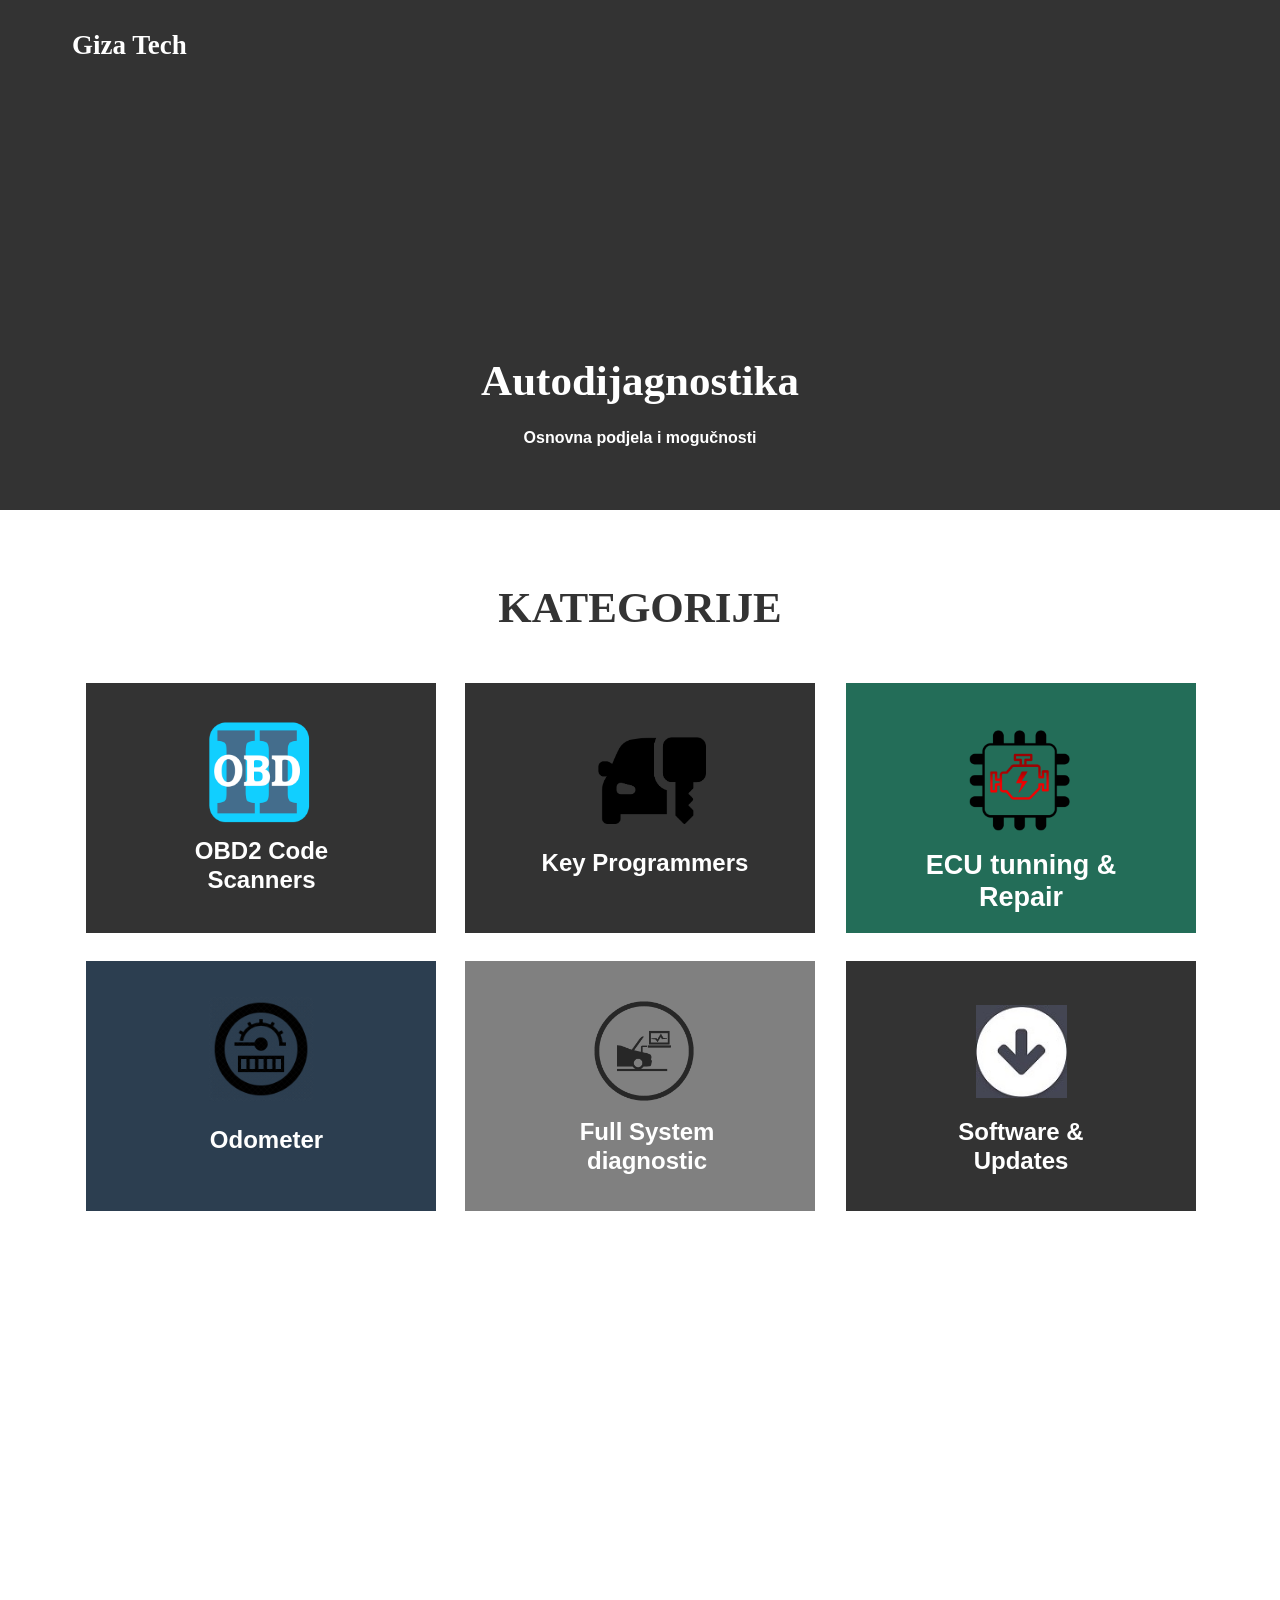
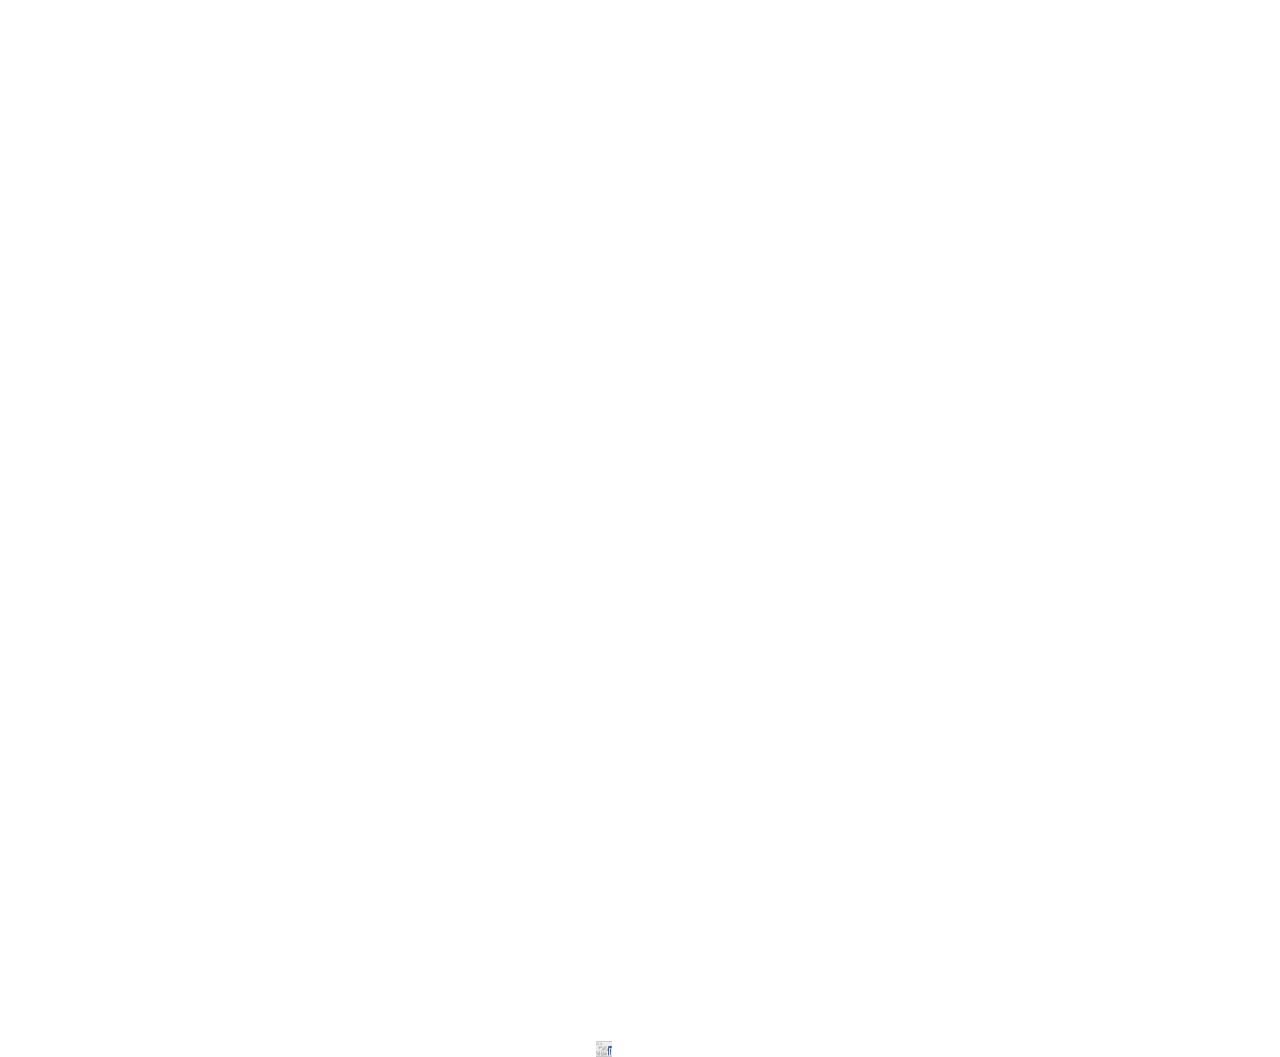
==== index.html @ fcb3f5d6 "Create index.html" ====
<!doctype html>

<html>
<head>
<meta charset="utf-8">
<title>Graphic Artist</title>
<meta name="generator" content="WYSIWYG Web Builder 17 Trial Version - https://www.wysiwygwebbuilder.com">
<meta name="viewport" content="width=device-width, initial-scale=1.0">
<link href="base/jquery-ui.min.css" rel="stylesheet">
<link href="font-awesome.min.css" rel="stylesheet">
<link href="GraphicArtist.css" rel="stylesheet">
<link href="wb12_graphic_artist.css" rel="stylesheet">
<link rel="stylesheet" href="fancybox/jquery.fancybox-1.3.4.css">
</head>
<body onload="ShowObject('FullScreenLayer1', 0);ShowObject('FullScreenLayer2', 0);ShowObject('FullScreenLayer3', 0);return false;">
   <div id="container">
      <button type="submit" id="ThemeableButton1" name="" value="Button">Button</button>
      <a href="https://www.wysiwygwebbuilder.com" target="_blank"><img src="images/builtwithwwb17.png" alt="WYSIWYG Web Builder" style="position:absolute;left:556px;top:4241px;margin:0;border-width:0;z-index:250" width="16" height="16"></a>
      <div id="wb_Image1">
         <img src="images/16009893.jpg" id="Image1" alt="" width="197" height="195">
      </div>
   </div>
   <header id="PageHeader1">
      <div id="PageHeader1_Container">
         <div id="wb_Heading4">
            <h1 id="Heading4">Giza Tech</h1></div>
      </div>
   </header>
   <div id="portfolio">
      <div id="portfolio_Container">
         <div id="RollOverLayer3">
            <div class="hover">
               <div id="wb_Heading11">
                  <h1 id="Heading11">ECU tunning & Repair</h1></div>
               <div id="wb_Image4">
                  <img src="images/IconsPTSECU1-350x350.png" id="Image4" alt="" width="117" height="117"></div>
            </div>
            <div class="default">
               <div id="wb_FontAwesomeIcon3">
                  <a href="javascript:displaylightbox('./images/clouds@2x.jpg',{})" target="_self" onclick="ShowObject('FullScreenLayer3', 1);return false;"><div id="FontAwesomeIcon3"><i class="fa fa-search-plus"></i></div></a></div>
            </div>
         </div>
         <div id="RollOverLayer6">
            <div class="hover">
               <div id="wb_Heading14">
                  <h1 id="Heading14">Software & Updates</h1></div>
               <div id="wb_Image5">
                  <img src="images/software.jpg" id="Image5" alt="" width="91" height="94"></div>
            </div>
            <div class="default">
               <div id="wb_FontAwesomeIcon6">
                  <a href="javascript:displaylightbox('./images/clouds@2x.jpg',{})" target="_self" onclick="ShowObject('FullScreenLayer3', 1);return false;"><div id="FontAwesomeIcon6"><i class="fa fa-search-plus"></i></div></a></div>
            </div>
         </div>
         <div id="RollOverLayer5">
            <div class="hover">
               <div id="wb_Heading13">
                  <h1 id="Heading13">Full System diagnostic</h1></div>
               <div id="wb_Image7">
                  <img src="images/Computer-Diagnostics.png" id="Image7" alt="" width="110" height="110"></div>
            </div>
            <div class="default">
               <div id="wb_FontAwesomeIcon5">
                  <a href="javascript:displaylightbox('./images/clouds@2x.jpg',{})" target="_self" onclick="ShowObject('FullScreenLayer2', 1);return false;"><div id="FontAwesomeIcon5"><i class="fa fa-search-plus"></i></div></a></div>
            </div>
         </div>
         <div id="RollOverLayer4">
            <div class="hover">
               <div id="wb_Heading12">
                  <h1 id="Heading12">Odometer</h1></div>
               <div id="wb_Image6">
                  <img src="images/odometer-icon-png-8.jpg" id="Image6" alt="" width="106" height="106"></div>
            </div>
            <div class="default">
               <div id="wb_FontAwesomeIcon4">
                  <a href="javascript:displaylightbox('./images/clouds@2x.jpg',{})" target="_self" onclick="ShowObject('FullScreenLayer1', 1);return false;"><div id="FontAwesomeIcon4"><i class="fa fa-search-plus"></i></div></a></div>
            </div>
         </div>
         <div id="wb_Heading6">
            <h1 id="Heading6">KATEGORIJE</h1></div>
         <div id="RollOverLayer1">
            <div class="hover">
               <div id="wb_Heading9">
                  <h1 id="Heading9">OBD2 Code Scanners</h1></div>
               <div id="wb_Image2">
                  <img src="images/koja-vozila-podrzavaju-obdii.png" id="Image2" alt="" width="104" height="104"></div>
            </div>
            <div class="default">
               <div id="wb_FontAwesomeIcon1">
                  <a href="javascript:displaylightbox('./images/clouds@2x.jpg',{})" target="_self" onclick="ShowObject('FullScreenLayer1', 1);return false;"><div id="FontAwesomeIcon1"><i class="fa fa-search-plus"></i></div></a></div>
            </div>
         </div>
         <div id="RollOverLayer2">
            <div class="hover">
               <div id="wb_Heading10">
                  <h1 id="Heading10">Key Programmers</h1></div>
               <div id="wb_Image3">
                  <img src="images/pngkit_lock-key-png_3649647.png" id="Image3" alt="" width="108" height="87"></div>
            </div>
            <div class="default">
               <div id="wb_FontAwesomeIcon2">
                  <a href="javascript:displaylightbox('./images/clouds@2x.jpg',{})" target="_self" onclick="ShowObject('FullScreenLayer2', 1);return false;"><div id="FontAwesomeIcon2"><i class="fa fa-search-plus"></i></div></a></div>
            </div>
         </div>
      </div>
   </div>
   <div id="intro">
      <div id="intro_Container">
         <div id="wb_Heading5">
            <h1 id="Heading5">Autodijagnostika</h1></div>
         <div id="wb_Text4">
            <span style="color:#FFFFFF;font-family:Arial;font-size:16px;"><strong>Osnovna podjela i mogučnosti</strong></span></div>
      </div>
   </div>
   <div id="about">
      <div id="about_Container">
         <div id="wb_Heading7">
            <h1 id="Heading7">OBDII dijagnostika</h1></div>
         <input type="submit" id="Button2" name="" value="Learn More">
      </div>
   </div>
   <div id="FullScreenLayer1">
      <div id="FullScreenLayer1_Container">
         <div id="wb_Heading1">
            <h1 id="Heading1">OBDII dijagnostika</h1></div>
         <div id="wb_CloseButton1">
            <a href="#" onclick="ShowObject('FullScreenLayer1', 0);return false;"><div id="CloseButton1"><i class="fa fa-times"></i></div></a></div>
         <div id="wb_Text5">
            <span style="color:#FFFFFF;font-family:Arial;font-size:21px;">Interfejsi za OBDII autodijagnostiku koja se može primjenjivati za osnovnu autodijagnostiku svih novijih automobila (&gt;2001 benzin &gt;2004 diesel)</span></div>
         <div id="Article1">
            <div class="blogitem">
               <span class="blogsubject"><a href="https://www.olx.ba/artikal/39799725/uredjaj-za-auto-dijagnosticiranje-icar-obd2-wifi/">ELM327 iCAR2 Bluetooth</a></span>
               <div class="blogthumb"><a href="https://www.olx.ba/artikal/39799725/uredjaj-za-auto-dijagnosticiranje-icar-obd2-wifi/"><img alt="ELM327 iCAR2 Bluetooth" src="images/icar.png" loading="lazy"></a></div>
               <div class="blogdate">Wednesday, January 19, 2022<br></div>
               <span style="color:#FFFFFF;">Općenito o ELM327 bluetooth iCAR2 uređaju<br>
                  <br>
Interfejsi bazirani na ELM mikrokontrolerima najpopularnije su “jeftino” rješenje za spajanje na elektroniku modernog osobnog automobila. iCAR2 ELM327 BLUETOOTH je premium verzija ovog sučelja napravljena da zadovolji i najizbirljivije korisnike. iCAR2 ELM327 BT uređaj može se bežično povezati sa Android telefonom/tabletom ili PC računalom te pomoću nekog od hrpe dostupnih programa za auto-dijagnostiku izvršiti čitanje i brisanje grešaka motornog kontrolera, prikaz radnih parametara i slično.<br>
                  <br>
Auto off funkcija zbog spriječavanja pražnjenja akumulatora<br>
iCAR2 ELM327 uređaj ima i AUTO OFF funkciju koja je velika prednost u odnosu na jeftiniji model ako uređaj planirate držati stalno spojen u vozilu. Obični ELM327 BT bez auto off funkcije stalno će vući struju iz Vašeg akumulatora. Ovo može predstavljati problem posebno u hladnijim danima ili ako se automobil duže vrijeme ne vozi. iCAR ELM327 bluetooth automatski će se isključiti nakon 30 minuta neaktivnosti. Za ponovno paljenje dovoljno je stisnuti ON tipku na njemu.<br>
                  <br>
Mogućnosti ELM327 bluetooth iCAR uređaja<br>
Ovaj interfejs pretvoriti će Vaš pametni telefon ili tablet u auto dijagnostički uređaj, putni kompjutor ili “crnu kutiju” Vašeg automobila. Ovakav sistem raditi će gotovo na svakom automobilu proizvedenom poslije 2000. godine. Dovoljno je spojiti ELM327 uređaj na dijagnostički konektor automobila i upariti ga sa telefonom putem BLUETOOTH-a. Zatim pokrenete neku od velikog broja OBDII aplikacija koja će automatski prepoznati povezano sučelje i spojiti se sa vozilom.<br>
                  <br>
OBDII ili EOBD sustav za autodijagnostiku podržan je na:<br>
sva vozila za europsko tržište sa benzinskim motorom proizvedena poslije 1.1.2001. godine<br>
sva vozila za europsko tržište sa dizelskim motorom proizvedena poslije 1.1.2004. godine<br>
Koje aplikacije mogu koristiti<br>
Na Google Play trgovini postoji veliki broj aplikacija za spajanje sa automobilom. Dovoljno je u tražilicu upisati ključnu riječ OBDII ili ELM327 i dobivate na stotine rezultata. Bilo da želite napraviti dijagnostiku grešaka, pratiti potrošnju, mjeriti snagu motora, analizirati svoju vožnju na trkaćoj stazi ili koristiti tablet kao atraktivnu dodatnu instrument tablu, uz malo traženja naći ćete nešto za sebe.<br>
                  <br>
Neki od najpopularnijih programa za Android platformu kompatibilnih sa ELM327 sučeljem su:<br>
                  <br>
TORQUE – jedan od najpopularnijih i najkompletnijih programa za spajanje na vozilo. Ima mogućnost dijagnostike grešaka motora i praćenja raznovrsnih podataka koji se mogu prikazati u grafičkom ili brojčanom obliku. Uz upaljen GPS Torque će pratiti Vašu vožnju ponuditi Vam kasniju analizu puta. Moguće je i snimati vožnju kamerom telefona, a Torque će na snimak <br>
                  <br>
dodati željene podatke kao što su brzina, broj okretaja, potrošnja i sl. Uglavnom jedan od programa koje svakako treba isprobati, bar u njegovoj besplatnoj varijanti. Ukoliko Vam se svidi, ni 30 kn koliko košta TORQUE PRO verzija svakako nije previše.<br>
Torque for iCAR2<br>
                  <br>
DASH COMMAND – vrlo popularan i grafički dorađen program sa puno funkcija. Uz standardne mogućnosti prikaza parametara vožnje i grešaka motora, DashCommand nudi mjerenja ubrzanja, G sile i nagiba prilikom off road vožnje.<br>
dashcommand iCAR2<br>
                  <br>
CAR SCANNER – jedan od najbolje ocijenjenih auto-dijagnostičkih programa na Google Play-u. Autodijagnostika, čitanje i brisanje grešaka, praćenje LIVE DATA parametara, putni kompjutor,&nbsp; provjera spremnosti za tehnički pregled, dodatne napredne dijagnostičke funkcije na nekim vozilima.<br>
Car Scanner iCAR2</span><br>
               <div class="blogcomments"><a href="mailto:mail@yourwebsite.com?subject=ELM327%20iCAR2%20Bluetooth">Send Comments</a></div>
            </div>
            <div class="clearfix visible-col1"></div>
         </div>
      </div>
   </div>
   <div id="FullScreenLayer2">
      <div id="FullScreenLayer2_Container">
         <div id="wb_Heading2">
            <h1 id="Heading2">Project 2</h1></div>
         <div id="wb_Text2">
            <span style="color:#FFFFFF;font-family:Arial;font-size:13px;">Lorem ipsum dolor sit amet, consectetur adipiscing elit. Integer nec odio. Praesent libero. Sed cursus ante dapibus diam. Sed nisi. Nulla quis sem at nibh elementum imperdiet. Duis sagittis ipsum. Praesent mauris. Fusce nec tellus sed augue semper porta. Mauris massa. Vestibulum lacinia arcu eget nulla. Class aptent taciti sociosqu ad litora torquent per conubia nostra, per inceptos himenaeos. Curabitur sodales ligula in libero.</span></div>
         <div id="wb_CloseButton2">
            <a href="#" onclick="ShowObject('FullScreenLayer2', 0);return false;"><div id="CloseButton2"><i class="fa fa-times"></i></div></a></div>
      </div>
   </div>
   <div id="FullScreenLayer3">
      <div id="FullScreenLayer3_Container">
         <div id="wb_Heading3">
            <h1 id="Heading3">Project 3</h1></div>
         <div id="wb_Text3">
            <span style="color:#FFFFFF;font-family:Arial;font-size:13px;">Lorem ipsum dolor sit amet, consectetur adipiscing elit. Integer nec odio. Praesent libero. Sed cursus ante dapibus diam. Sed nisi. Nulla quis sem at nibh elementum imperdiet. Duis sagittis ipsum. Praesent mauris. Fusce nec tellus sed augue semper porta. Mauris massa. Vestibulum lacinia arcu eget nulla. Class aptent taciti sociosqu ad litora torquent per conubia nostra, per inceptos himenaeos. Curabitur sodales ligula in libero.</span></div>
         <div id="wb_CloseButton3">
            <a href="#" onclick="ShowObject('FullScreenLayer3', 0);return false;"><div id="CloseButton3"><i class="fa fa-times"></i></div></a></div>
      </div>
   </div>
   <script src="jquery-1.12.4.min.js"></script>
   <script src="jquery-ui.min.js"></script>
   <script src="fancybox/jquery.easing-1.3.pack.js"></script>
   <script src="fancybox/jquery.fancybox-1.3.4.pack.js"></script>
   <script src="fancybox/jquery.mousewheel-3.0.4.pack.js"></script>
   <script src="wwb17.min.js"></script>
      <script src="wb12_graphic_artist.js"></script>
</body>
</html>
---- GraphicArtist.css ----
h1, .h1
{
   font-family: Arial;
   font-weight: bold;
   font-size: 32px;
   text-decoration: none;
   color: #000000;
   background-color: transparent;
   margin: 0px 0px 0px 0px;
   padding: 0px 0px 0px 0px;
   display: inline;
}
h2, .h2
{
   font-family: Arial;
   font-weight: bold;
   font-size: 27px;
   text-decoration: none;
   color: #000000;
   background-color: transparent;
   margin: 0px 0px 0px 0px;
   padding: 0px 0px 0px 0px;
   display: inline;
}
h3, .h3
{
   font-family: Arial;
   font-size: 24px;
   text-decoration: none;
   color: #000000;
   background-color: transparent;
   margin: 0px 0px 0px 0px;
   padding: 0px 0px 0px 0px;
   display: inline;
}
h4, .h4
{
   font-family: Arial;
   font-size: 21px;
   font-style: italic;
   text-decoration: none;
   color: #000000;
   background-color: transparent;
   margin: 0px 0px 0px 0px;
   padding: 0px 0px 0px 0px;
   display: inline;
}
h5, .h5
{
   font-family: Arial;
   font-size: 19px;
   text-decoration: none;
   color: #000000;
   background-color: transparent;
   margin: 0px 0px 0px 0px;
   padding: 0px 0px 0px 0px;
   display: inline;
}
h6, .h6
{
   font-family: Arial;
   font-size: 16px;
   text-decoration: none;
   color: #000000;
   background-color: transparent;
   margin: 0px 0px 0px 0px;
   padding: 0px 0px 0px 0px;
   display: inline;
}
.CustomStyle
{
   font-family: "Courier New";
   font-weight: bold;
   font-size: 16px;
   text-decoration: none;
   color: #2E74B5;
   background-color: transparent;
}
@media only screen and (max-width: 1199px)
{
}
---- wb12_graphic_artist.css ----
div#container
{
   width: 1200px;
   position: relative;
   margin: 0 auto 0 auto;
   text-align: left;
}
body
{
   background-color: #FFFFFF;
   color: #000000;
   font-family: Arial;
   font-weight: normal;
   font-size: 13px;
   line-height: 1.1875;
   margin: 0;
   text-align: center;
}
a
{
   color: #0000FF;
   text-decoration: underline;
}
a:visited
{
   color: #800080;
}
a:active
{
   color: #FF0000;
}
a:hover
{
   color: #0000FF;
   text-decoration: underline;
}
input:focus, textarea:focus, select:focus
{
   outline: none;
}
#PageHeader1
{
   background-color: #333333;
   background-image: none;
   border-radius: 0px;
   box-sizing: border-box;
}
#ThemeableButton1
{
   font-family: Arial;
   font-weight: normal;
   font-size: 13px;
   font-style: normal;
   border-style: solid;
   border-width: 1px;
   margin: 0;
   padding: 0;
   text-align: center;
   vertical-align: top;
}
#ThemeableButton1 .ui-button
{
   position: absolute;
   padding: 0;
}
#ThemeableButton1.ui-corner-all
{
   border-bottom-left-radius: 4px;
   border-top-left-radius: 4px;
}
#ThemeableButton1.ui-corner-all
{
   border-bottom-right-radius: 4px;
   border-top-right-radius: 4px;
}
#wb_Heading12
{
   background-color: transparent;
   background-image: none;
   border: 0px solid #FFFFFF;
   border-radius: 0px;
   margin: 0;
   padding: 0;
   text-align: center;
}
#Heading12
{
   color: #FFFFFF;
   font-family: Arial;
   font-weight: bold;
   font-style: normal;
   font-size: 24px;
   margin: 0;
   text-align: center;
}
#portfolio
{
   background-color: #FFFFFF;
   background-image: none;
   border-radius: 0px;
}
#wb_FontAwesomeIcon1
{
   background-color: transparent;
   background-image: none;
   border: 0px solid #245580;
   border-radius: 0px;
   text-align: center;
   margin: 0;
   padding: 0;
   vertical-align: top;
}
#FontAwesomeIcon1
{
   height: 100px;
   width: 100px;
}
#FontAwesomeIcon1 i
{
   color: #FFFFFF;
   display: inline-block;
   font-size: 100px;
   line-height: 100px;
   vertical-align: middle;
   width: 93px;
}
#FontAwesomeIcon1:hover i
{
   color: #FFFFFF;
}
#wb_CloseButton1
{
   background-color: transparent;
   background-image: none;
   border: 0px solid #245580;
   border-radius: 0px;
   text-align: center;
   margin: 0;
   padding: 0;
   vertical-align: top;
}
#CloseButton1
{
   height: 62px;
   width: 66px;
}
#CloseButton1 i
{
   color: #FFFFFF;
   display: inline-block;
   font-size: 62px;
   line-height: 62px;
   vertical-align: middle;
   width: 61px;
}
#CloseButton1:hover i
{
   color: #DCDCDC;
}
#wb_Heading1
{
   background-color: transparent;
   background-image: none;
   border: 0px solid #FFFFFF;
   border-radius: 0px;
   margin: 0;
   padding: 0;
   text-align: center;
}
#Heading1
{
   color: #FFFFFF;
   font-family: Arial;
   font-weight: bold;
   font-style: normal;
   font-size: 35px;
   margin: 0;
   text-align: center;
}
#wb_CloseButton2
{
   background-color: transparent;
   background-image: none;
   border: 0px solid #245580;
   border-radius: 0px;
   text-align: center;
   margin: 0;
   padding: 0;
   vertical-align: top;
}
#CloseButton2
{
   height: 62px;
   width: 66px;
}
#CloseButton2 i
{
   color: #FFFFFF;
   display: inline-block;
   font-size: 62px;
   line-height: 62px;
   vertical-align: middle;
   width: 61px;
}
#CloseButton2:hover i
{
   color: #DCDCDC;
}
#wb_Heading2
{
   background-color: transparent;
   background-image: none;
   border: 0px solid #FFFFFF;
   border-radius: 0px;
   margin: 0;
   padding: 0;
   text-align: center;
}
#Heading2
{
   color: #FFFFFF;
   font-family: Arial;
   font-weight: bold;
   font-style: normal;
   font-size: 32px;
   margin: 0;
   text-align: center;
}
#wb_Text2 
{
   background-color: transparent;
   background-image: none;
   border: 0px solid #000000;
   border-radius: 0px;
   padding: 0;
   margin: 0;
   text-align: center;
}
#wb_Text2 div
{
   text-align: center;
}
#wb_CloseButton3
{
   background-color: transparent;
   background-image: none;
   border: 0px solid #245580;
   border-radius: 0px;
   text-align: center;
   margin: 0;
   padding: 0;
   vertical-align: top;
}
#CloseButton3
{
   height: 62px;
   width: 66px;
}
#CloseButton3 i
{
   color: #FFFFFF;
   display: inline-block;
   font-size: 62px;
   line-height: 62px;
   vertical-align: middle;
   width: 61px;
}
#CloseButton3:hover i
{
   color: #DCDCDC;
}
#wb_Heading3
{
   background-color: transparent;
   background-image: none;
   border: 0px solid #FFFFFF;
   border-radius: 0px;
   margin: 0;
   padding: 0;
   text-align: center;
}
#Heading3
{
   color: #FFFFFF;
   font-family: Arial;
   font-weight: bold;
   font-style: normal;
   font-size: 32px;
   margin: 0;
   text-align: center;
}
#wb_Text3 
{
   background-color: transparent;
   background-image: none;
   border: 0px solid #000000;
   border-radius: 0px;
   padding: 0;
   margin: 0;
   text-align: center;
}
#wb_Text3 div
{
   text-align: center;
}
#wb_Heading4
{
   background-color: transparent;
   background-image: none;
   border: 0px solid #FFFFFF;
   border-radius: 0px;
   margin: 0;
   padding: 0;
   text-align: left;
}
#Heading4
{
   color: #FFFFFF;
   font-family: Verdana;
   font-weight: bold;
   font-style: normal;
   font-size: 27px;
   margin: 0;
   text-align: left;
}
#intro
{
   background-color: #333333;
   background-image: none;
   border-radius: 0px;
}
#wb_Heading5
{
   background-color: transparent;
   background-image: none;
   border: 0px solid #FFFFFF;
   border-radius: 0px;
   margin: 0;
   padding: 0;
   text-align: center;
}
#Heading5
{
   color: #FFFFFF;
   font-family: Verdana;
   font-weight: bold;
   font-style: normal;
   font-size: 43px;
   margin: 0;
   text-align: center;
}
#wb_Text4 
{
   background-color: transparent;
   background-image: none;
   border: 0px solid #000000;
   border-radius: 0px;
   padding: 0;
   margin: 0;
   text-align: center;
}
#wb_Text4 div
{
   text-align: center;
}
#wb_Heading6
{
   background-color: transparent;
   background-image: none;
   border: 0px solid #FFFFFF;
   border-radius: 0px;
   margin: 0;
   padding: 0;
   text-align: center;
}
#Heading6
{
   color: #333333;
   font-family: Verdana;
   font-weight: bold;
   font-style: normal;
   font-size: 43px;
   margin: 0;
   text-align: center;
}
#wb_FontAwesomeIcon2
{
   background-color: transparent;
   background-image: none;
   border: 0px solid #245580;
   border-radius: 0px;
   text-align: center;
   margin: 0;
   padding: 0;
   vertical-align: top;
}
#FontAwesomeIcon2
{
   height: 100px;
   width: 100px;
}
#FontAwesomeIcon2 i
{
   color: #FFFFFF;
   display: inline-block;
   font-size: 100px;
   line-height: 100px;
   vertical-align: middle;
   width: 93px;
}
#FontAwesomeIcon2:hover i
{
   color: #FFFFFF;
}
#RollOverLayer3 .default
{
   position: absolute;
   top: 0;
   left: 0;
   -webkit-transition: all 500ms linear;
   transition: all 500ms linear;
   opacity: 0;
   width: 100%;
   height: 100%;
}
#RollOverLayer3:hover .default
{
   opacity: 1;
   z-index: 9999;
}
#RollOverLayer3 .hover
{
   z-index: 0;
   position: absolute;
   width: 100%;
   height: 100%;
}
#RollOverLayer3 .hover
{
   background-color: #236D58;
   background-image: none;
   border: 0px solid #DDDDDD;
   border-radius: 0px;
   box-sizing: border-box;
}
#RollOverLayer3 .default
{
   background-color: rgba(19,168,158,0.87);
   background-image: none;
   border: 0px #DDDDDD solid;
   border-radius: 0px;
   box-sizing: border-box;
}
#wb_FontAwesomeIcon3
{
   background-color: transparent;
   background-image: none;
   border: 0px solid #245580;
   border-radius: 0px;
   text-align: center;
   margin: 0;
   padding: 0;
   vertical-align: top;
}
#FontAwesomeIcon3
{
   height: 100px;
   width: 100px;
}
#FontAwesomeIcon3 i
{
   color: #FFFFFF;
   display: inline-block;
   font-size: 100px;
   line-height: 100px;
   vertical-align: middle;
   width: 93px;
}
#FontAwesomeIcon3:hover i
{
   color: #FFFFFF;
}
#RollOverLayer4 .default
{
   position: absolute;
   top: 0;
   left: 0;
   -webkit-transition: all 500ms linear;
   transition: all 500ms linear;
   opacity: 0;
   width: 100%;
   height: 100%;
}
#RollOverLayer4:hover .default
{
   opacity: 1;
   z-index: 9999;
}
#RollOverLayer4 .hover
{
   z-index: 0;
   position: absolute;
   width: 100%;
   height: 100%;
}
#RollOverLayer4 .hover
{
   background-color: #2C3E50;
   background-image: none;
   border: 0px solid #DDDDDD;
   border-radius: 0px;
   box-sizing: border-box;
}
#RollOverLayer4 .default
{
   background-color: rgba(19,168,158,0.87);
   background-image: none;
   border: 0px #DDDDDD solid;
   border-radius: 0px;
   box-sizing: border-box;
}
#wb_FontAwesomeIcon4
{
   background-color: transparent;
   background-image: none;
   border: 0px solid #245580;
   border-radius: 0px;
   text-align: center;
   margin: 0;
   padding: 0;
   vertical-align: top;
}
#FontAwesomeIcon4
{
   height: 100px;
   width: 100px;
}
#FontAwesomeIcon4 i
{
   color: #FFFFFF;
   display: inline-block;
   font-size: 100px;
   line-height: 100px;
   vertical-align: middle;
   width: 93px;
}
#FontAwesomeIcon4:hover i
{
   color: #FFFFFF;
}
#RollOverLayer5 .default
{
   position: absolute;
   top: 0;
   left: 0;
   -webkit-transition: all 500ms linear;
   transition: all 500ms linear;
   opacity: 0;
   width: 100%;
   height: 100%;
}
#RollOverLayer5:hover .default
{
   opacity: 1;
   z-index: 9999;
}
#RollOverLayer5 .hover
{
   z-index: 0;
   position: absolute;
   width: 100%;
   height: 100%;
}
#RollOverLayer5 .hover
{
   background-color: #808080;
   background-image: none;
   border: 0px solid #DDDDDD;
   border-radius: 0px;
   box-sizing: border-box;
}
#RollOverLayer5 .default
{
   background-color: rgba(19,168,158,0.87);
   background-image: none;
   border: 0px #DDDDDD solid;
   border-radius: 0px;
   box-sizing: border-box;
}
#wb_FontAwesomeIcon5
{
   background-color: transparent;
   background-image: none;
   border: 0px solid #245580;
   border-radius: 0px;
   text-align: center;
   margin: 0;
   padding: 0;
   vertical-align: top;
}
#FontAwesomeIcon5
{
   height: 100px;
   width: 100px;
}
#FontAwesomeIcon5 i
{
   color: #FFFFFF;
   display: inline-block;
   font-size: 100px;
   line-height: 100px;
   vertical-align: middle;
   width: 93px;
}
#FontAwesomeIcon5:hover i
{
   color: #FFFFFF;
}
#RollOverLayer6 .default
{
   position: absolute;
   top: 0;
   left: 0;
   -webkit-transition: all 500ms linear;
   transition: all 500ms linear;
   opacity: 0;
   width: 100%;
   height: 100%;
}
#RollOverLayer6:hover .default
{
   opacity: 1;
   z-index: 9999;
}
#RollOverLayer6 .hover
{
   z-index: 0;
   position: absolute;
   width: 100%;
   height: 100%;
}
#RollOverLayer6 .hover
{
   background-color: #333333;
   background-image: none;
   border: 0px solid #DDDDDD;
   border-radius: 0px;
   box-sizing: border-box;
}
#RollOverLayer6 .default
{
   background-color: rgba(19,168,158,0.87);
   background-image: none;
   border: 0px #DDDDDD solid;
   border-radius: 0px;
   box-sizing: border-box;
}
#wb_FontAwesomeIcon6
{
   background-color: transparent;
   background-image: none;
   border: 0px solid #245580;
   border-radius: 0px;
   text-align: center;
   margin: 0;
   padding: 0;
   vertical-align: top;
}
#FontAwesomeIcon6
{
   height: 100px;
   width: 100px;
}
#FontAwesomeIcon6 i
{
   color: #FFFFFF;
   display: inline-block;
   font-size: 100px;
   line-height: 100px;
   vertical-align: middle;
   width: 93px;
}
#FontAwesomeIcon6:hover i
{
   color: #FFFFFF;
}
#about
{
   background-color: #333333;
   background-image: none;
   border-radius: 0px;
}
#wb_Heading7
{
   background-color: transparent;
   background-image: none;
   border: 0px solid #FFFFFF;
   border-radius: 0px;
   margin: 0;
   padding: 0;
   text-align: center;
}
#Heading7
{
   color: #FFFFFF;
   font-family: Verdana;
   font-weight: bold;
   font-style: normal;
   font-size: 37px;
   margin: 0;
   text-align: center;
}
#wb_Text5 
{
   background-color: transparent;
   background-image: none;
   border: 0px solid #000000;
   border-radius: 0px;
   padding: 0;
   margin: 0;
   text-align: center;
}
#wb_Text5 div
{
   text-align: center;
}
#Button2
{
   border: 1px solid #FFFFFF;
   border-radius: 4px;
   background-color: #13A89E;
   background-image: none;
   color: #FFFFFF;
   font-family: Arial;
   font-weight: normal;
   font-style: normal;
   font-size: 19px;
   padding: 0;
   text-align: center;
   -webkit-appearance: none;
   margin: 0;
}
#Button2:hover
{
   background-color: #FFFFFF;
   color: #13A89E;
   -webkit-transition: background-color 500ms linear 0ms, color 500ms linear 0ms;
   transition: background-color 500ms linear 0ms, color 500ms linear 0ms;
}
#Button2
{
   -webkit-transition: all 500ms linear 0ms;
   transition: all 500ms linear 0ms;
}
#FullScreenLayer1
{
   background-color: rgba(51,51,51,0.98);
   background-image: none;
   border-radius: 0px;
}
#FullScreenLayer2
{
   background-color: rgba(19,168,158,0.98);
   background-image: none;
   border-radius: 0px;
}
#FullScreenLayer3
{
   background-color: rgba(19,168,158,0.98);
   background-image: none;
   border-radius: 0px;
}
#RollOverLayer1 .default
{
   position: absolute;
   top: 0;
   left: 0;
   -webkit-transition: all 500ms linear;
   transition: all 500ms linear;
   opacity: 0;
   width: 100%;
   height: 100%;
}
#RollOverLayer1:hover .default
{
   opacity: 1;
   z-index: 9999;
}
#RollOverLayer1 .hover
{
   z-index: 0;
   position: absolute;
   width: 100%;
   height: 100%;
}
#RollOverLayer1 .hover
{
   background-color: #333333;
   background-image: none;
   border: 0px solid #DDDDDD;
   border-radius: 0px;
   box-sizing: border-box;
}
#RollOverLayer1 .default
{
   background-color: rgba(19,168,158,0.87);
   background-image: none;
   border: 0px #DDDDDD solid;
   border-radius: 0px;
   box-sizing: border-box;
}
#RollOverLayer2 .default
{
   position: absolute;
   top: 0;
   left: 0;
   -webkit-transition: all 500ms linear;
   transition: all 500ms linear;
   opacity: 0;
   width: 100%;
   height: 100%;
}
#RollOverLayer2:hover .default
{
   opacity: 1;
   z-index: 9999;
}
#RollOverLayer2 .hover
{
   z-index: 0;
   position: absolute;
   width: 100%;
   height: 100%;
}
#RollOverLayer2 .hover
{
   background-color: #333333;
   background-image: none;
   border: 0px solid #DDDDDD;
   border-radius: 0px;
   box-sizing: border-box;
}
#RollOverLayer2 .default
{
   background-color: rgba(19,168,158,0.87);
   background-image: none;
   border: 0px #DDDDDD solid;
   border-radius: 0px;
   box-sizing: border-box;
}
#wb_Heading9
{
   background-color: transparent;
   background-image: none;
   border: 0px solid #FFFFFF;
   border-radius: 0px;
   margin: 0;
   padding: 0;
   text-align: center;
}
#Heading9
{
   color: #FFFFFF;
   font-family: Arial;
   font-weight: bold;
   font-style: normal;
   font-size: 24px;
   margin: 0;
   text-align: center;
}
#wb_Heading10
{
   background-color: transparent;
   background-image: none;
   border: 0px solid #FFFFFF;
   border-radius: 0px;
   margin: 0;
   padding: 0;
   text-align: center;
}
#Heading10
{
   color: #FFFFFF;
   font-family: Arial;
   font-weight: bold;
   font-style: normal;
   font-size: 24px;
   margin: 0;
   text-align: center;
}
#wb_Heading11
{
   background-color: transparent;
   background-image: none;
   border: 0px solid #FFFFFF;
   border-radius: 0px;
   margin: 0;
   padding: 0;
   text-align: center;
}
#Heading11
{
   color: #FFFFFF;
   font-family: Arial;
   font-weight: bold;
   font-style: normal;
   font-size: 27px;
   margin: 0;
   text-align: center;
}
#wb_Heading13
{
   background-color: transparent;
   background-image: none;
   border: 0px solid #FFFFFF;
   border-radius: 0px;
   margin: 0;
   padding: 0;
   text-align: center;
}
#Heading13
{
   color: #FFFFFF;
   font-family: Arial;
   font-weight: bold;
   font-style: normal;
   font-size: 24px;
   margin: 0;
   text-align: center;
}
#wb_Heading14
{
   background-color: transparent;
   background-image: none;
   border: 0px solid #FFFFFF;
   border-radius: 0px;
   margin: 0;
   padding: 0;
   text-align: center;
}
#Heading14
{
   color: #FFFFFF;
   font-family: Arial;
   font-weight: bold;
   font-style: normal;
   font-size: 24px;
   margin: 0;
   text-align: center;
}
#wb_Image1
{
   vertical-align: top;
}
#Image1
{
   border: 0px solid #000000;
   border-radius: 0px;
   padding: 0;
   margin: 0;
   left: 0;
   top: 0;
   width: 100%;
   height: 100%;
}
#wb_Image2
{
   vertical-align: top;
}
#Image2
{
   border: 0px solid #000000;
   border-radius: 0px;
   padding: 0;
   margin: 0;
   left: 0;
   top: 0;
   width: 100%;
   height: 100%;
}
#wb_Image3
{
   vertical-align: top;
}
#Image3
{
   border: 0px solid #000000;
   border-radius: 0px;
   padding: 0;
   margin: 0;
   left: 0;
   top: 0;
   width: 100%;
   height: 100%;
}
#wb_Image4
{
   vertical-align: top;
}
#Image4
{
   border: 0px solid #000000;
   border-radius: 0px;
   padding: 0;
   margin: 0;
   left: 0;
   top: 0;
   width: 100%;
   height: 100%;
}
#wb_Image6
{
   vertical-align: top;
}
#Image6
{
   border: 0px solid #000000;
   border-radius: 0px;
   padding: 0;
   margin: 0;
   left: 0;
   top: 0;
   width: 100%;
   height: 100%;
}
#wb_Image7
{
   vertical-align: top;
}
#Image7
{
   border: 0px solid #000000;
   border-radius: 0px;
   padding: 0;
   margin: 0;
   left: 0;
   top: 0;
   width: 100%;
   height: 100%;
}
#wb_Image5
{
   vertical-align: top;
}
#Image5
{
   border: 0px solid #000000;
   border-radius: 0px;
   padding: 0;
   margin: 0;
   left: 0;
   top: 0;
   width: 100%;
   height: 100%;
}
#Article1
{
   background-color: transparent;
   background-image: none;
   border: 0px solid #000000;
   border-radius: 0px;
   font-family: Arial;
   font-weight: normal;
   font-size: 12px;
   line-height: 1.2;
   margin: 0;
   text-align: left;
}
#Article1 .blogitem
{
   margin-bottom: 6px;
   padding: 0px;
   text-align: left;
}
#Article1 .blogdate
{
   font-family: Arial;
   font-weight: bold;
   font-size: 13px;
   color: #000000;
   font-style: normal;
   text-decoration: none;
}
#Article1 .blogsubject
{
   font-family: Arial;
   font-weight: bold;
   font-size: 21px;
   color: #DCDCDC;
   font-style: normal;
   text-decoration: none;
}
#Article1 .blogsubject a:link, #Article1 .blogsubject a:visited, #Article1 .blogsubject a:hover
{
   color: inherit;
   text-decoration: inherit;
}
#Article1 .blogcomments
{
   font-family: Arial;
   font-weight: normal;
   font-size: 12px;
   color: #000000;
   font-style: normal;
   text-decoration: underline;
}
#Article1 .blogcomments a:link, #Article1 .blogcomments a:visited, #Article1 .blogcomments a:hover
{
   color: inherit;
   text-decoration: inherit;
}
#Article1 .blogcomments
{
   text-decoration: none;
}
#Article1 .no-thumb
{
   display: none;
}
#Article1 .blogsubject
{
   display: block;
   margin: 0;
   padding: 0;
}
#Article1 .blogthumb
{
   margin: 0 0 5px 0;
   float: right;
   padding: 0 5px 0 0;
}
#Article1 .blogthumb img
{
   border-width: 0px;
   width: 120px;
   height: auto;
   margin: 0px 0px 0px 0px;
}
#Article1 .blogdate, #Article1 .blogcomments
{
   display: none;
}
#Article1
{
   background-color: transparent;
   background-image: none;
   border: 0px solid #000000;
   border-radius: 0px;
   font-family: Arial;
   font-weight: normal;
   font-style: normal;
   margin: 0;
}
#wb_CloseButton2
{
   position: absolute;
   left: 1127px;
   top: 6px;
   width: 66px;
   height: 62px;
   text-align: center;
   z-index: 48;
}
#wb_FontAwesomeIcon2
{
   position: absolute;
   left: 125px;
   top: 75px;
   width: 100px;
   height: 100px;
   text-align: center;
   z-index: 18;
}
#PageHeader1_Container
{
   width: 1200px;
   position: relative;
   margin-left: auto;
   margin-right: auto;
   text-align: left;
}
#wb_CloseButton1
{
   position: absolute;
   left: 1127px;
   top: 4px;
   width: 66px;
   height: 62px;
   text-align: center;
   z-index: 43;
}
#wb_FontAwesomeIcon1
{
   position: absolute;
   left: 125px;
   top: 75px;
   width: 100px;
   height: 100px;
   text-align: center;
   z-index: 15;
}
#Button2
{
   position: absolute;
   left: 530px;
   top: 309px;
   width: 137px;
   height: 39px;
   z-index: 41;
}
#RollOverLayer2
{
   position: absolute;
   left: 425px;
   top: 173px;
   width: 350px;
   height: 250px;
   z-index: 25;
}
#RollOverLayer1
{
   position: absolute;
   left: 46px;
   top: 173px;
   width: 350px;
   height: 250px;
   z-index: 24;
}
#RollOverLayer4
{
   position: absolute;
   left: 46px;
   top: 451px;
   width: 350px;
   height: 250px;
   z-index: 22;
}
#RollOverLayer5
{
   position: absolute;
   left: 425px;
   top: 451px;
   width: 350px;
   height: 250px;
   z-index: 21;
}
#RollOverLayer6
{
   position: absolute;
   left: 806px;
   top: 451px;
   width: 350px;
   height: 250px;
   z-index: 20;
}
#RollOverLayer3
{
   position: absolute;
   left: 806px;
   top: 173px;
   width: 350px;
   height: 250px;
   z-index: 19;
}
#PageHeader1
{
   position: absolute;
   text-align: center;
   left: 0px;
   top: 0px;
   width: 100%;
   height: 100px;
   z-index: 7777;
}
#wb_Image1
{
   position: absolute;
   left: 509px;
   top: 128px;
   width: 197px;
   height: 194px;
   z-index: 61;
}
#FullScreenLayer3_Container
{
   width: 1200px;
   position: relative;
   margin-left: auto;
   margin-right: auto;
   text-align: left;
}
#wb_Text4
{
   position: absolute;
   left: 359px;
   top: 328px;
   width: 482px;
   height: 18px;
   text-align: center;
   z-index: 27;
}
#wb_Image2
{
   position: absolute;
   left: 121px;
   top: 38px;
   width: 104px;
   height: 104px;
   z-index: 14;
}
#Article1
{
   overflow: hidden;
   position: absolute;
   left: 25px;
   top: 171px;
   width: 1146px;
   height: 590px;
   z-index: 45;
}
#wb_Text5
{
   position: absolute;
   left: 223px;
   top: 90px;
   width: 753px;
   height: 48px;
   text-align: center;
   z-index: 44;
}
#wb_Image3
{
   position: absolute;
   left: 133px;
   top: 54px;
   width: 108px;
   height: 87px;
   z-index: 17;
}
#wb_Heading9
{
   position: absolute;
   left: 95px;
   top: 154px;
   width: 161px;
   height: 59px;
   z-index: 13;
}
#intro
{
   position: absolute;
   text-align: center;
   left: 0px;
   top: 100px;
   width: 100%;
   height: 410px;
   z-index: 63;
}
#wb_Image4
{
   position: absolute;
   left: 115px;
   top: 39px;
   width: 117px;
   height: 117px;
   z-index: 2;
}
#portfolio_Container
{
   width: 1200px;
   position: relative;
   margin-left: auto;
   margin-right: auto;
   text-align: left;
}
#wb_Heading6
{
   position: absolute;
   left: 392px;
   top: 72px;
   width: 416px;
   height: 58px;
   z-index: 23;
}
#wb_Image5
{
   position: absolute;
   left: 130px;
   top: 44px;
   width: 91px;
   height: 93px;
   z-index: 5;
}
#wb_Heading7
{
   position: absolute;
   left: 392px;
   top: 55px;
   width: 416px;
   height: 58px;
   z-index: 40;
}
#about
{
   position: absolute;
   text-align: center;
   left: 1296px;
   top: 844px;
   width: 96.3333%;
   height: 410px;
   z-index: 64;
}
#wb_Image6
{
   position: absolute;
   left: 122px;
   top: 35px;
   width: 106px;
   height: 106px;
   z-index: 11;
}
#FullScreenLayer2_Container
{
   width: 1200px;
   position: relative;
   margin-left: auto;
   margin-right: auto;
   text-align: left;
}
#FullScreenLayer1_Container
{
   width: 1200px;
   position: relative;
   margin-left: auto;
   margin-right: auto;
   text-align: left;
}
#about_Container
{
   width: 1156px;
   position: relative;
   margin-left: auto;
   margin-right: auto;
   text-align: left;
}
#wb_Image7
{
   position: absolute;
   left: 124px;
   top: 35px;
   width: 110px;
   height: 110px;
   z-index: 8;
}
#wb_Heading4
{
   position: absolute;
   left: 32px;
   top: 29px;
   width: 191px;
   height: 43px;
   z-index: 0;
}
#ThemeableButton1
{
   position: absolute;
   left: 133px;
   top: 1115px;
   width: 176px;
   height: 65px;
   z-index: 58;
}
#wb_Text2
{
   position: absolute;
   left: 344px;
   top: 129px;
   width: 511px;
   height: 96px;
   text-align: center;
   z-index: 47;
}
#wb_Heading5
{
   position: absolute;
   left: 392px;
   top: 255px;
   width: 416px;
   height: 58px;
   z-index: 26;
}
#wb_Text3
{
   position: absolute;
   left: 344px;
   top: 129px;
   width: 511px;
   height: 96px;
   text-align: center;
   z-index: 50;
}
#FullScreenLayer3
{
   position: fixed;
   text-align: center;
   left: 0;
   top: 0;
   right: 0;
   bottom: 0;
   z-index: 67;
   z-index: 9999 !important;
}
#wb_Heading2
{
   position: absolute;
   left: 424px;
   top: 66px;
   width: 351px;
   height: 50px;
   z-index: 46;
}
#FullScreenLayer2
{
   position: fixed;
   text-align: center;
   left: 0;
   top: 0;
   right: 0;
   bottom: 0;
   z-index: 66;
   z-index: 9999 !important;
}
#FullScreenLayer1
{
   position: fixed;
   text-align: center;
   left: 0;
   top: 0;
   right: 0;
   bottom: 0;
   z-index: 65;
   z-index: 9999 !important;
}
#intro_Container
{
   width: 1200px;
   position: relative;
   margin-left: auto;
   margin-right: auto;
   text-align: left;
}
#wb_Heading3
{
   position: absolute;
   left: 424px;
   top: 66px;
   width: 351px;
   height: 50px;
   z-index: 49;
}
#wb_Heading1
{
   position: absolute;
   left: 424px;
   top: 40px;
   width: 351px;
   height: 50px;
   z-index: 42;
}
#wb_Heading10
{
   position: absolute;
   left: 67px;
   top: 166px;
   width: 226px;
   height: 36px;
   z-index: 16;
}
#wb_Heading12
{
   position: absolute;
   left: 105px;
   top: 165px;
   width: 151px;
   height: 27px;
   z-index: 10;
}
#wb_Heading13
{
   position: absolute;
   left: 69px;
   top: 157px;
   width: 226px;
   height: 58px;
   z-index: 7;
}
#wb_FontAwesomeIcon6
{
   position: absolute;
   left: 125px;
   top: 75px;
   width: 100px;
   height: 100px;
   text-align: center;
   z-index: 6;
}
#wb_Heading14
{
   position: absolute;
   left: 62px;
   top: 157px;
   width: 226px;
   height: 58px;
   z-index: 4;
}
#wb_Heading11
{
   position: absolute;
   left: 62px;
   top: 166px;
   width: 226px;
   height: 59px;
   z-index: 1;
}
#wb_FontAwesomeIcon5
{
   position: absolute;
   left: 125px;
   top: 75px;
   width: 100px;
   height: 100px;
   text-align: center;
   z-index: 9;
}
#wb_FontAwesomeIcon4
{
   position: absolute;
   left: 125px;
   top: 75px;
   width: 100px;
   height: 100px;
   text-align: center;
   z-index: 12;
}
#wb_CloseButton3
{
   position: absolute;
   left: 1127px;
   top: 4px;
   width: 66px;
   height: 62px;
   text-align: center;
   z-index: 51;
}
#wb_FontAwesomeIcon3
{
   position: absolute;
   left: 125px;
   top: 75px;
   width: 100px;
   height: 100px;
   text-align: center;
   z-index: 3;
}
#portfolio
{
   position: absolute;
   text-align: center;
   left: 0px;
   top: 510px;
   width: 100%;
   height: 765px;
   z-index: 62;
}
@media only screen and (max-width: 1199px)
{
div#container
{
   width: 480px;
}
body
{
   background-color: #FFFFFF;
   background-image: none;
}
#PageHeader1
{
   top: 0px;
   height: 155px;
   visibility: visible;
}
#PageHeader1
{
   width: 100%;
}
#PageHeader1_Container
{
   width: 480px;
}
#wb_Heading12
{
   left: 64px;
   top: 168px;
   width: 226px;
   height: 47px;
   margin: 0;
   padding: 0;
}
#portfolio
{
   left: 0px;
   top: 565px;
   height: 1763px;
   visibility: visible;
   display: block;
}
#portfolio
{
   width: 100%;
}
#portfolio_Container
{
   width: 480px;
}
#wb_FontAwesomeIcon1
{
   left: 125px;
   top: 75px;
   width: 100px;
   height: 100px;
   margin: 0;
   padding: 0;
}
#FontAwesomeIcon1
{
   width: 100px;
   height: 100px;
}
#FontAwesomeIcon1 i
{
   line-height: 100px;
   font-size: 100px;
   width: 93px;
}
#wb_CloseButton1
{
   left: 409px;
   top: 4px;
   width: 66px;
   height: 62px;
   margin: 0;
   padding: 0;
}
#CloseButton1
{
   width: 66px;
   height: 62px;
}
#CloseButton1 i
{
   line-height: 62px;
   font-size: 62px;
   width: 61px;
}
#wb_Heading1
{
   left: 65px;
   top: 66px;
   width: 351px;
   height: 50px;
   margin: 0;
   padding: 0;
   background-color: transparent;
   background-image: none;
}
#wb_Heading1
{
   background-color: transparent;
   background-image: none;
   border: 0px solid #FFFFFF;
   border-radius: 0px;
   text-align: center;
}
#Heading1
{
   color: #FFFFFF;
   font-family: Arial;
   font-weight: bold;
   font-style: normal;
   font-size: 35px;
}
#wb_CloseButton2
{
   left: 409px;
   top: 6px;
   width: 66px;
   height: 62px;
   margin: 0;
   padding: 0;
}
#CloseButton2
{
   width: 66px;
   height: 62px;
}
#CloseButton2 i
{
   line-height: 62px;
   font-size: 62px;
   width: 61px;
}
#wb_Heading2
{
   left: 65px;
   top: 66px;
   width: 351px;
   height: 50px;
   margin: 0;
   padding: 0;
}
#wb_Text2
{
   left: 88px;
   top: 129px;
   width: 304px;
   height: 144px;
}
#wb_Text2
{
   margin: 0;
   padding: 0;
}
#wb_CloseButton3
{
   left: 409px;
   top: 4px;
   width: 66px;
   height: 62px;
   margin: 0;
   padding: 0;
}
#CloseButton3
{
   width: 66px;
   height: 62px;
}
#CloseButton3 i
{
   line-height: 62px;
   font-size: 62px;
   width: 61px;
}
#wb_Heading3
{
   left: 65px;
   top: 90px;
   width: 351px;
   height: 50px;
   margin: 0;
   padding: 0;
}
#wb_Text3
{
   left: 88px;
   top: 145px;
   width: 304px;
   height: 144px;
}
#wb_Text3
{
   margin: 0;
   padding: 0;
}
#wb_Heading4
{
   left: 74px;
   top: 25px;
   width: 332px;
   height: 43px;
   visibility: visible;
   display: inline;
   margin: 0;
   padding: 0;
}
#intro
{
   left: 0px;
   top: 155px;
   height: 410px;
   visibility: visible;
   display: block;
}
#intro
{
   width: 100%;
}
#intro_Container
{
   width: 480px;
}
#wb_Heading5
{
   left: 32px;
   top: 225px;
   width: 416px;
   height: 58px;
   visibility: visible;
   display: inline;
   margin: 0;
   padding: 0;
}
#wb_Text4
{
   left: 0px;
   top: 313px;
   width: 478px;
   height: 18px;
   visibility: visible;
   display: inline;
}
#wb_Text4
{
   margin: 0;
   padding: 0;
}
#wb_Heading6
{
   left: 32px;
   top: 35px;
   width: 416px;
   height: 58px;
   visibility: visible;
   display: inline;
   margin: 0;
   padding: 0;
}
#wb_FontAwesomeIcon2
{
   left: 125px;
   top: 75px;
   width: 100px;
   height: 100px;
   margin: 0;
   padding: 0;
}
#FontAwesomeIcon2
{
   width: 100px;
   height: 100px;
}
#FontAwesomeIcon2 i
{
   line-height: 100px;
   font-size: 100px;
   width: 93px;
}
#RollOverLayer3
{
   left: 65px;
   top: 655px;
   width: 350px;
   height: 250px;
   visibility: visible;
   display: inline;
   margin: 0;
}
#wb_FontAwesomeIcon3
{
   left: 125px;
   top: 75px;
   width: 100px;
   height: 100px;
   margin: 0;
   padding: 0;
}
#FontAwesomeIcon3
{
   width: 100px;
   height: 100px;
}
#FontAwesomeIcon3 i
{
   line-height: 100px;
   font-size: 100px;
   width: 93px;
}
#RollOverLayer4
{
   left: 65px;
   top: 927px;
   width: 350px;
   height: 250px;
   visibility: visible;
   display: inline;
   margin: 0;
}
#wb_FontAwesomeIcon4
{
   left: 125px;
   top: 75px;
   width: 100px;
   height: 100px;
   margin: 0;
   padding: 0;
}
#FontAwesomeIcon4
{
   width: 100px;
   height: 100px;
}
#FontAwesomeIcon4 i
{
   line-height: 100px;
   font-size: 100px;
   width: 93px;
}
#RollOverLayer5
{
   left: 65px;
   top: 1199px;
   width: 350px;
   height: 250px;
   visibility: visible;
   display: inline;
   margin: 0;
}
#wb_FontAwesomeIcon5
{
   left: 125px;
   top: 75px;
   width: 100px;
   height: 100px;
   margin: 0;
   padding: 0;
}
#FontAwesomeIcon5
{
   width: 100px;
   height: 100px;
}
#FontAwesomeIcon5 i
{
   line-height: 100px;
   font-size: 100px;
   width: 93px;
}
#RollOverLayer6
{
   left: 65px;
   top: 1472px;
   width: 350px;
   height: 250px;
   visibility: visible;
   display: inline;
   margin: 0;
}
#wb_FontAwesomeIcon6
{
   left: 125px;
   top: 75px;
   width: 100px;
   height: 100px;
   margin: 0;
   padding: 0;
}
#FontAwesomeIcon6
{
   width: 100px;
   height: 100px;
}
#FontAwesomeIcon6 i
{
   line-height: 100px;
   font-size: 100px;
   width: 93px;
}
#about
{
   left: 0px;
   top: 2328px;
   height: 410px;
   visibility: visible;
   display: block;
}
#about
{
   width: 100%;
}
#about_Container
{
   width: 480px;
}
#wb_Heading7
{
   left: 32px;
   top: 23px;
   width: 416px;
   height: 58px;
   visibility: visible;
   display: inline;
   margin: 0;
   padding: 0;
   font-size: 43px;
   font-family: Verdana;
   font-weight: bold;
   font-style: normal;
   text-decoration: none;
   background-color: transparent;
   background-image: none;
}
#wb_Heading7
{
   background-color: transparent;
   background-image: none;
   border: 0px solid #FFFFFF;
   border-radius: 0px;
   text-align: center;
}
#Heading7
{
   color: #FFFFFF;
   font-family: Verdana;
   font-weight: bold;
   font-style: normal;
   font-size: 43px;
}
#wb_Text5
{
   left: 71px;
   top: -1542px;
   width: 338px;
   height: 216px;
   visibility: visible;
   display: inline;
}
#wb_Text5
{
   margin: 0;
   padding: 0;
}
#Button2
{
   left: 172px;
   top: 352px;
   width: 137px;
   height: 39px;
   visibility: visible;
   display: inline;
   margin: 0;
   padding: 0;
}
#FullScreenLayer1
{
}
#FullScreenLayer1_Container
{
   width: 480px;
}
#FullScreenLayer2
{
   background-color: rgba(19,168,158,0.98);
   background-image: none;
   border: 0px solid #CCCCCC;
}
#FullScreenLayer2_Container
{
   width: 480px;
}
#FullScreenLayer3
{
   background-color: rgba(19,168,158,0.98);
   background-image: none;
   border: 0px solid #CCCCCC;
}
#FullScreenLayer3_Container
{
   width: 480px;
}
#RollOverLayer1
{
   left: 65px;
   top: 111px;
   width: 350px;
   height: 250px;
   visibility: visible;
   display: inline;
   margin: 0;
}
#RollOverLayer2
{
   left: 65px;
   top: 383px;
   width: 350px;
   height: 250px;
   visibility: visible;
   display: inline;
   margin: 0;
}
#wb_Heading9
{
   left: 61px;
   top: 158px;
   width: 226px;
   height: 61px;
   margin: 0;
   padding: 0;
}
#wb_Heading10
{
   left: 67px;
   top: 159px;
   width: 226px;
   height: 36px;
   margin: 0;
   padding: 0;
}
#wb_Heading11
{
   left: 61px;
   top: 143px;
   width: 226px;
   height: 71px;
   margin: 0;
   padding: 0;
   font-size: 24px;
   font-family: Arial;
   font-weight: bold;
   font-style: normal;
   text-decoration: none;
}
#wb_Heading11
{
   background-color: transparent;
   background-image: none;
   border: 0px solid #FFFFFF;
   border-radius: 0px;
   text-align: center;
}
#Heading11
{
   color: #FFFFFF;
   font-family: Arial;
   font-weight: bold;
   font-style: normal;
   font-size: 24px;
}
#wb_Heading13
{
   left: 62px;
   top: 148px;
   width: 226px;
   height: 62px;
   margin: 0;
   padding: 0;
}
#wb_Heading14
{
   left: 56px;
   top: 151px;
   width: 226px;
   height: 59px;
   margin: 0;
   padding: 0;
}
#BuildWith1
{
   left: 556px;
   top: 4241px;
   width: 88px;
   height: 31px;
   visibility: visible;
   display: inline;
}
#wb_Image1
{
   left: 132px;
   top: 146px;
   width: 197px;
   height: 194px;
   visibility: visible;
   display: inline;
   margin: 0;
   padding: 0;
}
#wb_Image2
{
   left: 122px;
   top: 39px;
   width: 104px;
   height: 104px;
   margin: 0;
   padding: 0;
}
#wb_Image3
{
   left: 121px;
   top: 55px;
   width: 108px;
   height: 87px;
   margin: 0;
   padding: 0;
}
#wb_Image4
{
   left: 116px;
   top: 18px;
   width: 117px;
   height: 117px;
   margin: 0;
   padding: 0;
}
#wb_Image6
{
   left: 116px;
   top: 27px;
   width: 106px;
   height: 106px;
   margin: 0;
   padding: 0;
}
#wb_Image7
{
   left: 119px;
   top: 27px;
   width: 110px;
   height: 110px;
   margin: 0;
   padding: 0;
}
#wb_Image5
{
   left: 120px;
   top: 37px;
   width: 91px;
   height: 93px;
   margin: 0;
   padding: 0;
}
}
#wb_CloseButton1, #wb_CloseButton2, #wb_CloseButton3
{
   position: fixed !important;
   left: auto !important;
   right: 10px !important;
   top: 10px !important;   
}
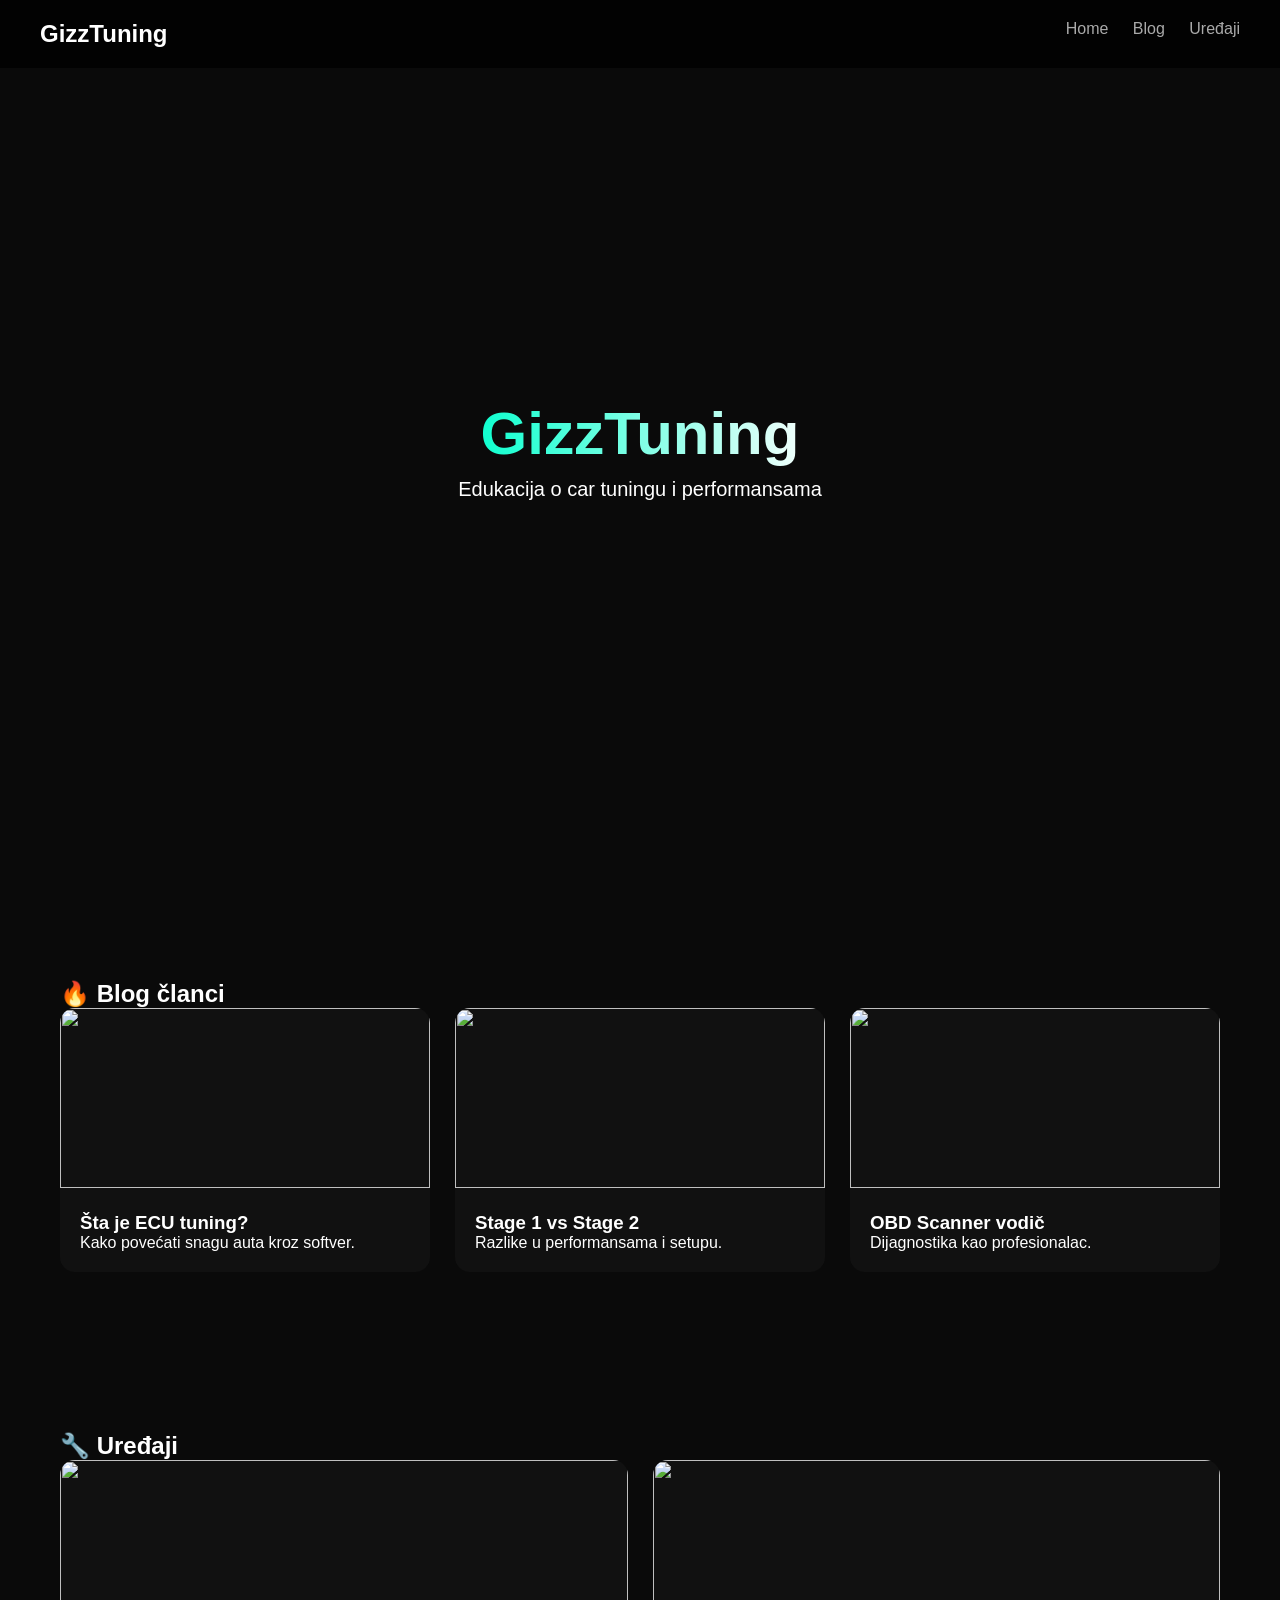
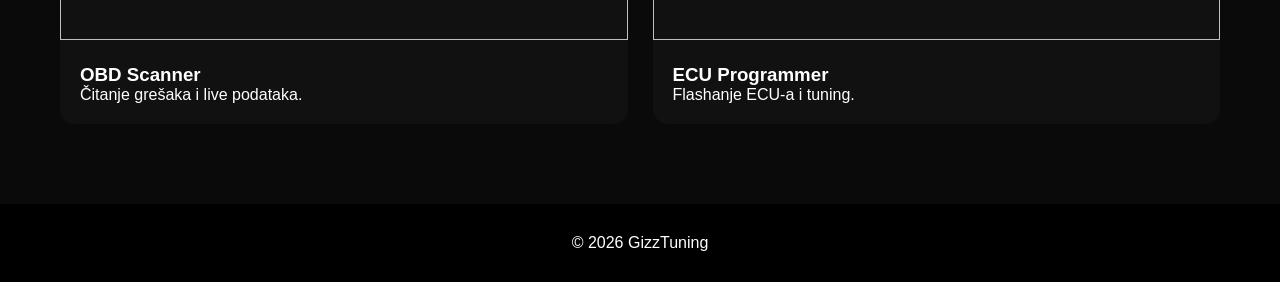
==== commit e0bc63fd: "Refactor index.html structure and styling" ====
--- a/index.html
+++ b/index.html
@@ -1,197 +1,183 @@
-<!doctype html>
+<!DOCTYPE html>
+<html lang="en">
+<head>
+<meta charset="UTF-8">
+<title>GizzTuning Blog</title>
+<meta name="viewport" content="width=device-width, initial-scale=1.0">
 
-<html>
-<head>
-<meta charset="utf-8">
-<title>Graphic Artist</title>
-<meta name="generator" content="WYSIWYG Web Builder 17 Trial Version - https://www.wysiwygwebbuilder.com">
-<meta name="viewport" content="width=device-width, initial-scale=1.0">
-<link href="base/jquery-ui.min.css" rel="stylesheet">
-<link href="font-awesome.min.css" rel="stylesheet">
-<link href="GraphicArtist.css" rel="stylesheet">
-<link href="wb12_graphic_artist.css" rel="stylesheet">
-<link rel="stylesheet" href="fancybox/jquery.fancybox-1.3.4.css">
+<style>
+* { margin:0; padding:0; box-sizing:border-box; }
+
+body {
+    font-family: 'Segoe UI', sans-serif;
+    background:#0a0a0a;
+    color:white;
+}
+
+/* NAV */
+header {
+    display:flex;
+    justify-content:space-between;
+    padding:20px 40px;
+    background:rgba(0,0,0,0.8);
+    position:fixed;
+    width:100%;
+    z-index:1000;
+}
+
+nav a {
+    color:#aaa;
+    margin-left:20px;
+    text-decoration:none;
+    transition:0.3s;
+}
+nav a:hover { color:#fff; }
+
+/* HERO */
+.hero {
+    height:100vh;
+    background:url('https://images.unsplash.com/photo-1503376780353-7e6692767b70') center/cover;
+    display:flex;
+    align-items:center;
+    justify-content:center;
+    text-align:center;
+}
+
+.hero h1 {
+    font-size:60px;
+    background:linear-gradient(90deg,#00ffcc,#ffffff);
+    -webkit-background-clip:text;
+    color:transparent;
+}
+
+.hero p {
+    margin-top:10px;
+    font-size:20px;
+}
+
+/* SECTION */
+.container {
+    max-width:1200px;
+    margin:auto;
+    padding:80px 20px;
+}
+
+.grid {
+    display:grid;
+    grid-template-columns:repeat(auto-fit,minmax(280px,1fr));
+    gap:25px;
+}
+
+/* CARD */
+.card {
+    background:#111;
+    border-radius:15px;
+    overflow:hidden;
+    transition:0.4s;
+    cursor:pointer;
+}
+
+.card img {
+    width:100%;
+    height:180px;
+    object-fit:cover;
+}
+
+.card-content {
+    padding:20px;
+}
+
+.card:hover {
+    transform:translateY(-10px) scale(1.02);
+    box-shadow:0 0 20px rgba(0,255,200,0.3);
+}
+
+/* FOOTER */
+.footer {
+    text-align:center;
+    padding:30px;
+    background:black;
+}
+</style>
 </head>
-<body onload="ShowObject('FullScreenLayer1', 0);ShowObject('FullScreenLayer2', 0);ShowObject('FullScreenLayer3', 0);return false;">
-   <div id="container">
-      <button type="submit" id="ThemeableButton1" name="" value="Button">Button</button>
-      <a href="https://www.wysiwygwebbuilder.com" target="_blank"><img src="images/builtwithwwb17.png" alt="WYSIWYG Web Builder" style="position:absolute;left:556px;top:4241px;margin:0;border-width:0;z-index:250" width="16" height="16"></a>
-      <div id="wb_Image1">
-         <img src="images/16009893.jpg" id="Image1" alt="" width="197" height="195">
-      </div>
-   </div>
-   <header id="PageHeader1">
-      <div id="PageHeader1_Container">
-         <div id="wb_Heading4">
-            <h1 id="Heading4">Giza Tech</h1></div>
-      </div>
-   </header>
-   <div id="portfolio">
-      <div id="portfolio_Container">
-         <div id="RollOverLayer3">
-            <div class="hover">
-               <div id="wb_Heading11">
-                  <h1 id="Heading11">ECU tunning & Repair</h1></div>
-               <div id="wb_Image4">
-                  <img src="images/IconsPTSECU1-350x350.png" id="Image4" alt="" width="117" height="117"></div>
+
+<body>
+
+<header>
+    <h2>GizzTuning</h2>
+    <nav>
+        <a href="#">Home</a>
+        <a href="#blog">Blog</a>
+        <a href="#tools">Uređaji</a>
+    </nav>
+</header>
+
+<section class="hero">
+    <div>
+        <h1>GizzTuning</h1>
+        <p>Edukacija o car tuningu i performansama</p>
+    </div>
+</section>
+
+<div class="container" id="blog">
+    <h2>🔥 Blog članci</h2>
+
+    <div class="grid">
+
+        <div class="card" onclick="location.href='ecu.html'">
+            <img src="https://images.unsplash.com/photo-1580273916550-e323be2ae537">
+            <div class="card-content">
+                <h3>Šta je ECU tuning?</h3>
+                <p>Kako povećati snagu auta kroz softver.</p>
             </div>
-            <div class="default">
-               <div id="wb_FontAwesomeIcon3">
-                  <a href="javascript:displaylightbox('./images/clouds@2x.jpg',{})" target="_self" onclick="ShowObject('FullScreenLayer3', 1);return false;"><div id="FontAwesomeIcon3"><i class="fa fa-search-plus"></i></div></a></div>
+        </div>
+
+        <div class="card" onclick="location.href='stage.html'">
+            <img src="https://images.unsplash.com/photo-1493238792000-8113da705763">
+            <div class="card-content">
+                <h3>Stage 1 vs Stage 2</h3>
+                <p>Razlike u performansama i setupu.</p>
             </div>
-         </div>
-         <div id="RollOverLayer6">
-            <div class="hover">
-               <div id="wb_Heading14">
-                  <h1 id="Heading14">Software & Updates</h1></div>
-               <div id="wb_Image5">
-                  <img src="images/software.jpg" id="Image5" alt="" width="91" height="94"></div>
+        </div>
+
+        <div class="card" onclick="location.href='obd.html'">
+            <img src="https://images.unsplash.com/photo-1515923162031-3d8c3c1b7b44">
+            <div class="card-content">
+                <h3>OBD Scanner vodič</h3>
+                <p>Dijagnostika kao profesionalac.</p>
             </div>
-            <div class="default">
-               <div id="wb_FontAwesomeIcon6">
-                  <a href="javascript:displaylightbox('./images/clouds@2x.jpg',{})" target="_self" onclick="ShowObject('FullScreenLayer3', 1);return false;"><div id="FontAwesomeIcon6"><i class="fa fa-search-plus"></i></div></a></div>
+        </div>
+
+    </div>
+</div>
+
+<div class="container" id="tools">
+    <h2>🔧 Uređaji</h2>
+
+    <div class="grid">
+
+        <div class="card">
+            <img src="https://images.unsplash.com/photo-1605559424843-9e4c228bf1c2">
+            <div class="card-content">
+                <h3>OBD Scanner</h3>
+                <p>Čitanje grešaka i live podataka.</p>
             </div>
-         </div>
-         <div id="RollOverLayer5">
-            <div class="hover">
-               <div id="wb_Heading13">
-                  <h1 id="Heading13">Full System diagnostic</h1></div>
-               <div id="wb_Image7">
-                  <img src="images/Computer-Diagnostics.png" id="Image7" alt="" width="110" height="110"></div>
+        </div>
+
+        <div class="card">
+            <img src="https://images.unsplash.com/photo-1581092334651-ddf26d9a09d0">
+            <div class="card-content">
+                <h3>ECU Programmer</h3>
+                <p>Flashanje ECU-a i tuning.</p>
             </div>
-            <div class="default">
-               <div id="wb_FontAwesomeIcon5">
-                  <a href="javascript:displaylightbox('./images/clouds@2x.jpg',{})" target="_self" onclick="ShowObject('FullScreenLayer2', 1);return false;"><div id="FontAwesomeIcon5"><i class="fa fa-search-plus"></i></div></a></div>
-            </div>
-         </div>
-         <div id="RollOverLayer4">
-            <div class="hover">
-               <div id="wb_Heading12">
-                  <h1 id="Heading12">Odometer</h1></div>
-               <div id="wb_Image6">
-                  <img src="images/odometer-icon-png-8.jpg" id="Image6" alt="" width="106" height="106"></div>
-            </div>
-            <div class="default">
-               <div id="wb_FontAwesomeIcon4">
-                  <a href="javascript:displaylightbox('./images/clouds@2x.jpg',{})" target="_self" onclick="ShowObject('FullScreenLayer1', 1);return false;"><div id="FontAwesomeIcon4"><i class="fa fa-search-plus"></i></div></a></div>
-            </div>
-         </div>
-         <div id="wb_Heading6">
-            <h1 id="Heading6">KATEGORIJE</h1></div>
-         <div id="RollOverLayer1">
-            <div class="hover">
-               <div id="wb_Heading9">
-                  <h1 id="Heading9">OBD2 Code Scanners</h1></div>
-               <div id="wb_Image2">
-                  <img src="images/koja-vozila-podrzavaju-obdii.png" id="Image2" alt="" width="104" height="104"></div>
-            </div>
-            <div class="default">
-               <div id="wb_FontAwesomeIcon1">
-                  <a href="javascript:displaylightbox('./images/clouds@2x.jpg',{})" target="_self" onclick="ShowObject('FullScreenLayer1', 1);return false;"><div id="FontAwesomeIcon1"><i class="fa fa-search-plus"></i></div></a></div>
-            </div>
-         </div>
-         <div id="RollOverLayer2">
-            <div class="hover">
-               <div id="wb_Heading10">
-                  <h1 id="Heading10">Key Programmers</h1></div>
-               <div id="wb_Image3">
-                  <img src="images/pngkit_lock-key-png_3649647.png" id="Image3" alt="" width="108" height="87"></div>
-            </div>
-            <div class="default">
-               <div id="wb_FontAwesomeIcon2">
-                  <a href="javascript:displaylightbox('./images/clouds@2x.jpg',{})" target="_self" onclick="ShowObject('FullScreenLayer2', 1);return false;"><div id="FontAwesomeIcon2"><i class="fa fa-search-plus"></i></div></a></div>
-            </div>
-         </div>
-      </div>
-   </div>
-   <div id="intro">
-      <div id="intro_Container">
-         <div id="wb_Heading5">
-            <h1 id="Heading5">Autodijagnostika</h1></div>
-         <div id="wb_Text4">
-            <span style="color:#FFFFFF;font-family:Arial;font-size:16px;"><strong>Osnovna podjela i mogučnosti</strong></span></div>
-      </div>
-   </div>
-   <div id="about">
-      <div id="about_Container">
-         <div id="wb_Heading7">
-            <h1 id="Heading7">OBDII dijagnostika</h1></div>
-         <input type="submit" id="Button2" name="" value="Learn More">
-      </div>
-   </div>
-   <div id="FullScreenLayer1">
-      <div id="FullScreenLayer1_Container">
-         <div id="wb_Heading1">
-            <h1 id="Heading1">OBDII dijagnostika</h1></div>
-         <div id="wb_CloseButton1">
-            <a href="#" onclick="ShowObject('FullScreenLayer1', 0);return false;"><div id="CloseButton1"><i class="fa fa-times"></i></div></a></div>
-         <div id="wb_Text5">
-            <span style="color:#FFFFFF;font-family:Arial;font-size:21px;">Interfejsi za OBDII autodijagnostiku koja se može primjenjivati za osnovnu autodijagnostiku svih novijih automobila (&gt;2001 benzin &gt;2004 diesel)</span></div>
-         <div id="Article1">
-            <div class="blogitem">
-               <span class="blogsubject"><a href="https://www.olx.ba/artikal/39799725/uredjaj-za-auto-dijagnosticiranje-icar-obd2-wifi/">ELM327 iCAR2 Bluetooth</a></span>
-               <div class="blogthumb"><a href="https://www.olx.ba/artikal/39799725/uredjaj-za-auto-dijagnosticiranje-icar-obd2-wifi/"><img alt="ELM327 iCAR2 Bluetooth" src="images/icar.png" loading="lazy"></a></div>
-               <div class="blogdate">Wednesday, January 19, 2022<br></div>
-               <span style="color:#FFFFFF;">Općenito o ELM327 bluetooth iCAR2 uređaju<br>
-                  <br>
-Interfejsi bazirani na ELM mikrokontrolerima najpopularnije su “jeftino” rješenje za spajanje na elektroniku modernog osobnog automobila. iCAR2 ELM327 BLUETOOTH je premium verzija ovog sučelja napravljena da zadovolji i najizbirljivije korisnike. iCAR2 ELM327 BT uređaj može se bežično povezati sa Android telefonom/tabletom ili PC računalom te pomoću nekog od hrpe dostupnih programa za auto-dijagnostiku izvršiti čitanje i brisanje grešaka motornog kontrolera, prikaz radnih parametara i slično.<br>
-                  <br>
-Auto off funkcija zbog spriječavanja pražnjenja akumulatora<br>
-iCAR2 ELM327 uređaj ima i AUTO OFF funkciju koja je velika prednost u odnosu na jeftiniji model ako uređaj planirate držati stalno spojen u vozilu. Obični ELM327 BT bez auto off funkcije stalno će vući struju iz Vašeg akumulatora. Ovo može predstavljati problem posebno u hladnijim danima ili ako se automobil duže vrijeme ne vozi. iCAR ELM327 bluetooth automatski će se isključiti nakon 30 minuta neaktivnosti. Za ponovno paljenje dovoljno je stisnuti ON tipku na njemu.<br>
-                  <br>
-Mogućnosti ELM327 bluetooth iCAR uređaja<br>
-Ovaj interfejs pretvoriti će Vaš pametni telefon ili tablet u auto dijagnostički uređaj, putni kompjutor ili “crnu kutiju” Vašeg automobila. Ovakav sistem raditi će gotovo na svakom automobilu proizvedenom poslije 2000. godine. Dovoljno je spojiti ELM327 uređaj na dijagnostički konektor automobila i upariti ga sa telefonom putem BLUETOOTH-a. Zatim pokrenete neku od velikog broja OBDII aplikacija koja će automatski prepoznati povezano sučelje i spojiti se sa vozilom.<br>
-                  <br>
-OBDII ili EOBD sustav za autodijagnostiku podržan je na:<br>
-sva vozila za europsko tržište sa benzinskim motorom proizvedena poslije 1.1.2001. godine<br>
-sva vozila za europsko tržište sa dizelskim motorom proizvedena poslije 1.1.2004. godine<br>
-Koje aplikacije mogu koristiti<br>
-Na Google Play trgovini postoji veliki broj aplikacija za spajanje sa automobilom. Dovoljno je u tražilicu upisati ključnu riječ OBDII ili ELM327 i dobivate na stotine rezultata. Bilo da želite napraviti dijagnostiku grešaka, pratiti potrošnju, mjeriti snagu motora, analizirati svoju vožnju na trkaćoj stazi ili koristiti tablet kao atraktivnu dodatnu instrument tablu, uz malo traženja naći ćete nešto za sebe.<br>
-                  <br>
-Neki od najpopularnijih programa za Android platformu kompatibilnih sa ELM327 sučeljem su:<br>
-                  <br>
-TORQUE – jedan od najpopularnijih i najkompletnijih programa za spajanje na vozilo. Ima mogućnost dijagnostike grešaka motora i praćenja raznovrsnih podataka koji se mogu prikazati u grafičkom ili brojčanom obliku. Uz upaljen GPS Torque će pratiti Vašu vožnju ponuditi Vam kasniju analizu puta. Moguće je i snimati vožnju kamerom telefona, a Torque će na snimak <br>
-                  <br>
-dodati željene podatke kao što su brzina, broj okretaja, potrošnja i sl. Uglavnom jedan od programa koje svakako treba isprobati, bar u njegovoj besplatnoj varijanti. Ukoliko Vam se svidi, ni 30 kn koliko košta TORQUE PRO verzija svakako nije previše.<br>
-Torque for iCAR2<br>
-                  <br>
-DASH COMMAND – vrlo popularan i grafički dorađen program sa puno funkcija. Uz standardne mogućnosti prikaza parametara vožnje i grešaka motora, DashCommand nudi mjerenja ubrzanja, G sile i nagiba prilikom off road vožnje.<br>
-dashcommand iCAR2<br>
-                  <br>
-CAR SCANNER – jedan od najbolje ocijenjenih auto-dijagnostičkih programa na Google Play-u. Autodijagnostika, čitanje i brisanje grešaka, praćenje LIVE DATA parametara, putni kompjutor,&nbsp; provjera spremnosti za tehnički pregled, dodatne napredne dijagnostičke funkcije na nekim vozilima.<br>
-Car Scanner iCAR2</span><br>
-               <div class="blogcomments"><a href="mailto:mail@yourwebsite.com?subject=ELM327%20iCAR2%20Bluetooth">Send Comments</a></div>
-            </div>
-            <div class="clearfix visible-col1"></div>
-         </div>
-      </div>
-   </div>
-   <div id="FullScreenLayer2">
-      <div id="FullScreenLayer2_Container">
-         <div id="wb_Heading2">
-            <h1 id="Heading2">Project 2</h1></div>
-         <div id="wb_Text2">
-            <span style="color:#FFFFFF;font-family:Arial;font-size:13px;">Lorem ipsum dolor sit amet, consectetur adipiscing elit. Integer nec odio. Praesent libero. Sed cursus ante dapibus diam. Sed nisi. Nulla quis sem at nibh elementum imperdiet. Duis sagittis ipsum. Praesent mauris. Fusce nec tellus sed augue semper porta. Mauris massa. Vestibulum lacinia arcu eget nulla. Class aptent taciti sociosqu ad litora torquent per conubia nostra, per inceptos himenaeos. Curabitur sodales ligula in libero.</span></div>
-         <div id="wb_CloseButton2">
-            <a href="#" onclick="ShowObject('FullScreenLayer2', 0);return false;"><div id="CloseButton2"><i class="fa fa-times"></i></div></a></div>
-      </div>
-   </div>
-   <div id="FullScreenLayer3">
-      <div id="FullScreenLayer3_Container">
-         <div id="wb_Heading3">
-            <h1 id="Heading3">Project 3</h1></div>
-         <div id="wb_Text3">
-            <span style="color:#FFFFFF;font-family:Arial;font-size:13px;">Lorem ipsum dolor sit amet, consectetur adipiscing elit. Integer nec odio. Praesent libero. Sed cursus ante dapibus diam. Sed nisi. Nulla quis sem at nibh elementum imperdiet. Duis sagittis ipsum. Praesent mauris. Fusce nec tellus sed augue semper porta. Mauris massa. Vestibulum lacinia arcu eget nulla. Class aptent taciti sociosqu ad litora torquent per conubia nostra, per inceptos himenaeos. Curabitur sodales ligula in libero.</span></div>
-         <div id="wb_CloseButton3">
-            <a href="#" onclick="ShowObject('FullScreenLayer3', 0);return false;"><div id="CloseButton3"><i class="fa fa-times"></i></div></a></div>
-      </div>
-   </div>
-   <script src="jquery-1.12.4.min.js"></script>
-   <script src="jquery-ui.min.js"></script>
-   <script src="fancybox/jquery.easing-1.3.pack.js"></script>
-   <script src="fancybox/jquery.fancybox-1.3.4.pack.js"></script>
-   <script src="fancybox/jquery.mousewheel-3.0.4.pack.js"></script>
-   <script src="wwb17.min.js"></script>
-      <script src="wb12_graphic_artist.js"></script>
+        </div>
+
+    </div>
+</div>
+
+<div class="footer">
+    <p>© 2026 GizzTuning</p>
+</div>
+
 </body>
 </html>
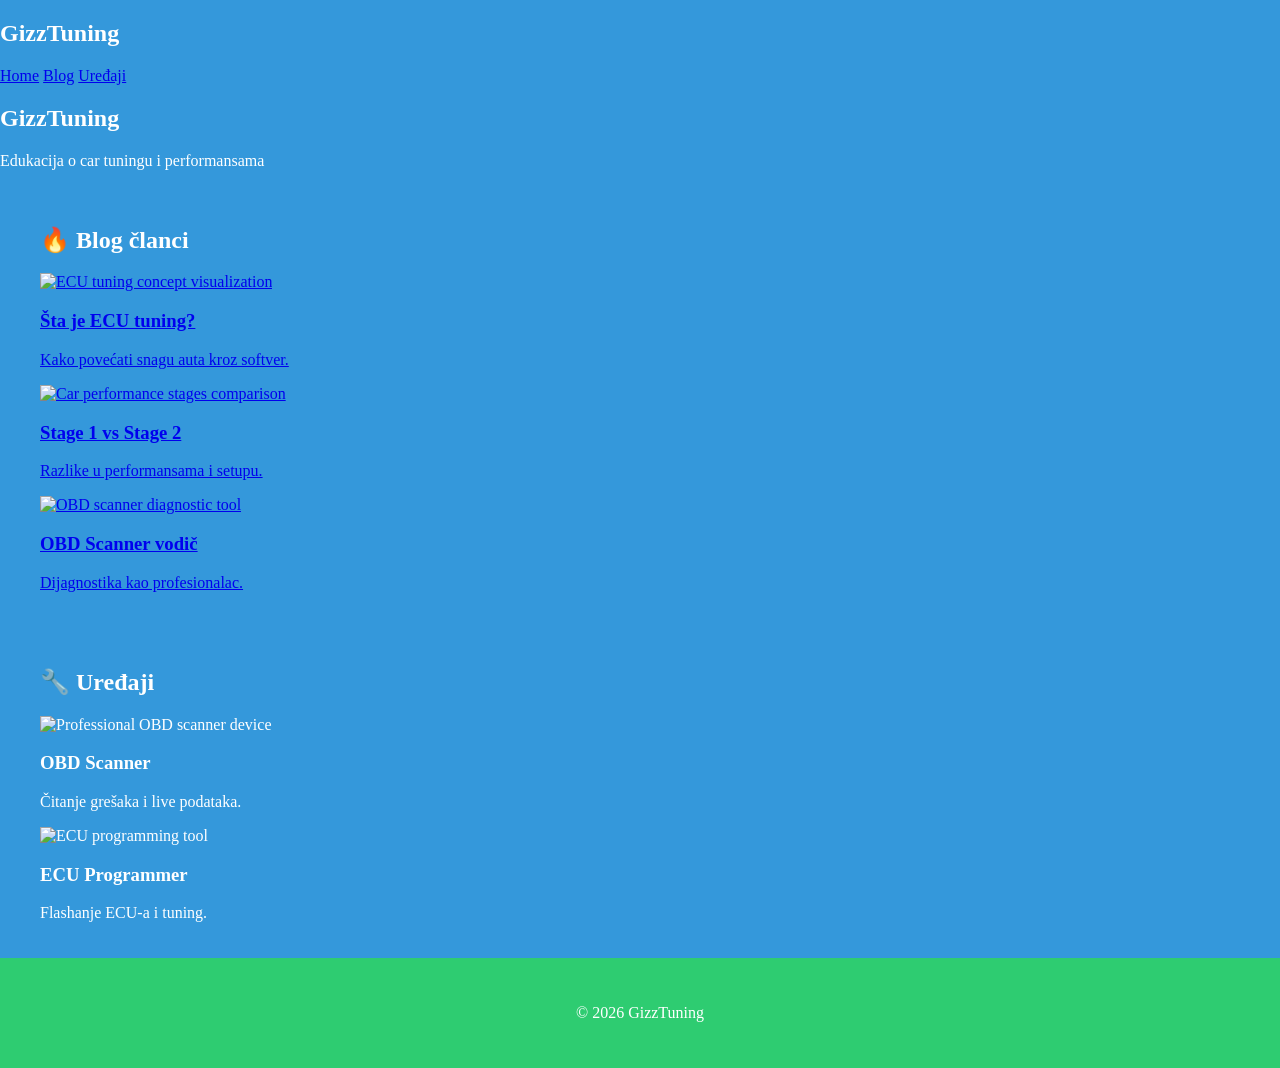
==== commit 1372a39c: "Update index.html with improved accessibility, SEO, and responsive design." ====
--- a/index.html
+++ b/index.html
@@ -1,183 +1,89 @@
 <!DOCTYPE html>
 <html lang="en">
 <head>
-<meta charset="UTF-8">
-<title>GizzTuning Blog</title>
-<meta name="viewport" content="width=device-width, initial-scale=1.0">
-
-<style>
-* { margin:0; padding:0; box-sizing:border-box; }
-
-body {
-    font-family: 'Segoe UI', sans-serif;
-    background:#0a0a0a;
-    color:white;
-}
-
-/* NAV */
-header {
-    display:flex;
-    justify-content:space-between;
-    padding:20px 40px;
-    background:rgba(0,0,0,0.8);
-    position:fixed;
-    width:100%;
-    z-index:1000;
-}
-
-nav a {
-    color:#aaa;
-    margin-left:20px;
-    text-decoration:none;
-    transition:0.3s;
-}
-nav a:hover { color:#fff; }
-
-/* HERO */
-.hero {
-    height:100vh;
-    background:url('https://images.unsplash.com/photo-1503376780353-7e6692767b70') center/cover;
-    display:flex;
-    align-items:center;
-    justify-content:center;
-    text-align:center;
-}
-
-.hero h1 {
-    font-size:60px;
-    background:linear-gradient(90deg,#00ffcc,#ffffff);
-    -webkit-background-clip:text;
-    color:transparent;
-}
-
-.hero p {
-    margin-top:10px;
-    font-size:20px;
-}
-
-/* SECTION */
-.container {
-    max-width:1200px;
-    margin:auto;
-    padding:80px 20px;
-}
-
-.grid {
-    display:grid;
-    grid-template-columns:repeat(auto-fit,minmax(280px,1fr));
-    gap:25px;
-}
-
-/* CARD */
-.card {
-    background:#111;
-    border-radius:15px;
-    overflow:hidden;
-    transition:0.4s;
-    cursor:pointer;
-}
-
-.card img {
-    width:100%;
-    height:180px;
-    object-fit:cover;
-}
-
-.card-content {
-    padding:20px;
-}
-
-.card:hover {
-    transform:translateY(-10px) scale(1.02);
-    box-shadow:0 0 20px rgba(0,255,200,0.3);
-}
-
-/* FOOTER */
-.footer {
-    text-align:center;
-    padding:30px;
-    background:black;
-}
-</style>
+    <meta charset="UTF-8">
+    <meta name="viewport" content="width=device-width, initial-scale=1.0">
+    <meta name="description" content="GizzTuning Blog - Education about car tuning and performance. Learn about ECU tuning, stages, and diagnostics.">
+    <meta name="theme-color" content="#0a0a0a">
+    <meta property="og:title" content="GizzTuning Blog">
+    <meta property="og:description" content="Learn about ECU tuning, stages, and diagnostics">
+    <meta property="og:type" content="website">
+    
+    <title>GizzTuning Blog</title>
+    <link rel="stylesheet" href="styles.css">
 </head>
 
 <body>
+    <header>
+        <h2>GizzTuning</h2>
+        <nav>
+            <a href="#home">Home</a>
+            <a href="#blog">Blog</a>
+            <a href="#tools">Uređaji</a>
+        </nav>
+    </header>
 
-<header>
-    <h2>GizzTuning</h2>
-    <nav>
-        <a href="#">Home</a>
-        <a href="#blog">Blog</a>
-        <a href="#tools">Uređaji</a>
-    </nav>
-</header>
+    <section class="hero" id="home">
+        <div>
+            <h1>GizzTuning</h1>
+            <p>Edukacija o car tuningu i performansama</p>
+        </div>
+    </section>
 
-<section class="hero">
-    <div>
-        <h1>GizzTuning</h1>
-        <p>Edukacija o car tuningu i performansama</p>
-    </div>
-</section>
+    <section class="container" id="blog">
+        <h2>🔥 Blog članci</h2>
 
-<div class="container" id="blog">
-    <h2>🔥 Blog članci</h2>
+        <div class="grid">
+            <a href="ecu.html" class="card">
+                <img src="https://images.unsplash.com/photo-1580273916550-e323be2ae537?w=400&h=300&fit=crop" alt="ECU tuning concept visualization">
+                <div class="card-content">
+                    <h3>Šta je ECU tuning?</h3>
+                    <p>Kako povećati snagu auta kroz softver.</p>
+                </div>
+            </a>
 
-    <div class="grid">
+            <a href="stage.html" class="card">
+                <img src="https://images.unsplash.com/photo-1493238792000-8113da705763?w=400&h=300&fit=crop" alt="Car performance stages comparison">
+                <div class="card-content">
+                    <h3>Stage 1 vs Stage 2</h3>
+                    <p>Razlike u performansama i setupu.</p>
+                </div>
+            </a>
 
-        <div class="card" onclick="location.href='ecu.html'">
-            <img src="https://images.unsplash.com/photo-1580273916550-e323be2ae537">
-            <div class="card-content">
-                <h3>Šta je ECU tuning?</h3>
-                <p>Kako povećati snagu auta kroz softver.</p>
+            <a href="obd.html" class="card">
+                <img src="https://images.unsplash.com/photo-1515923162031-3d8c3c1b7b44?w=400&h=300&fit=crop" alt="OBD scanner diagnostic tool">
+                <div class="card-content">
+                    <h3>OBD Scanner vodič</h3>
+                    <p>Dijagnostika kao profesionalac.</p>
+                </div>
+            </a>
+        </div>
+    </section>
+
+    <section class="container" id="tools">
+        <h2>🔧 Uređaji</h2>
+
+        <div class="grid">
+            <div class="card">
+                <img src="https://images.unsplash.com/photo-1605559424843-9e4c228bf1c2?w=400&h=300&fit=crop" alt="Professional OBD scanner device">
+                <div class="card-content">
+                    <h3>OBD Scanner</h3>
+                    <p>Čitanje grešaka i live podataka.</p>
+                </div>
+            </div>
+
+            <div class="card">
+                <img src="https://images.unsplash.com/photo-1581092334651-ddf26d9a09d0?w=400&h=300&fit=crop" alt="ECU programming tool">
+                <div class="card-content">
+                    <h3>ECU Programmer</h3>
+                    <p>Flashanje ECU-a i tuning.</p>
+                </div>
             </div>
         </div>
+    </section>
 
-        <div class="card" onclick="location.href='stage.html'">
-            <img src="https://images.unsplash.com/photo-1493238792000-8113da705763">
-            <div class="card-content">
-                <h3>Stage 1 vs Stage 2</h3>
-                <p>Razlike u performansama i setupu.</p>
-            </div>
-        </div>
-
-        <div class="card" onclick="location.href='obd.html'">
-            <img src="https://images.unsplash.com/photo-1515923162031-3d8c3c1b7b44">
-            <div class="card-content">
-                <h3>OBD Scanner vodič</h3>
-                <p>Dijagnostika kao profesionalac.</p>
-            </div>
-        </div>
-
-    </div>
-</div>
-
-<div class="container" id="tools">
-    <h2>🔧 Uređaji</h2>
-
-    <div class="grid">
-
-        <div class="card">
-            <img src="https://images.unsplash.com/photo-1605559424843-9e4c228bf1c2">
-            <div class="card-content">
-                <h3>OBD Scanner</h3>
-                <p>Čitanje grešaka i live podataka.</p>
-            </div>
-        </div>
-
-        <div class="card">
-            <img src="https://images.unsplash.com/photo-1581092334651-ddf26d9a09d0">
-            <div class="card-content">
-                <h3>ECU Programmer</h3>
-                <p>Flashanje ECU-a i tuning.</p>
-            </div>
-        </div>
-
-    </div>
-</div>
-
-<div class="footer">
-    <p>© 2026 GizzTuning</p>
-</div>
-
+    <footer class="footer">
+        <p>© 2026 GizzTuning</p>
+    </footer>
 </body>
-</html>
+</html>
--- a/styles.css
+++ b/styles.css
@@ -0,0 +1,41 @@
+:root {
+  --primary-color: #3498db;
+  --secondary-color: #2ecc71;
+  --font-family: 'Arial, sans-serif';
+  --font-size: 16px;
+}
+
+body {
+  font-family: var(--font-family);
+  font-size: var(--font-size);
+  background-color: var(--primary-color);
+  color: white;
+  margin: 0;
+  padding: 0;
+}
+
+.container {
+  max-width: 1200px;
+  margin: 0 auto;
+  padding: 20px;
+}
+
+.header {
+  text-align: center;
+  padding: 50px 0;
+}
+
+@media (max-width: 768px) {
+  .header {
+    padding: 30px 0;
+  }
+  body {
+    font-size: 14px;
+  }
+}
+
+.footer {
+  text-align: center;
+  padding: 30px 0;
+  background-color: var(--secondary-color);
+}
